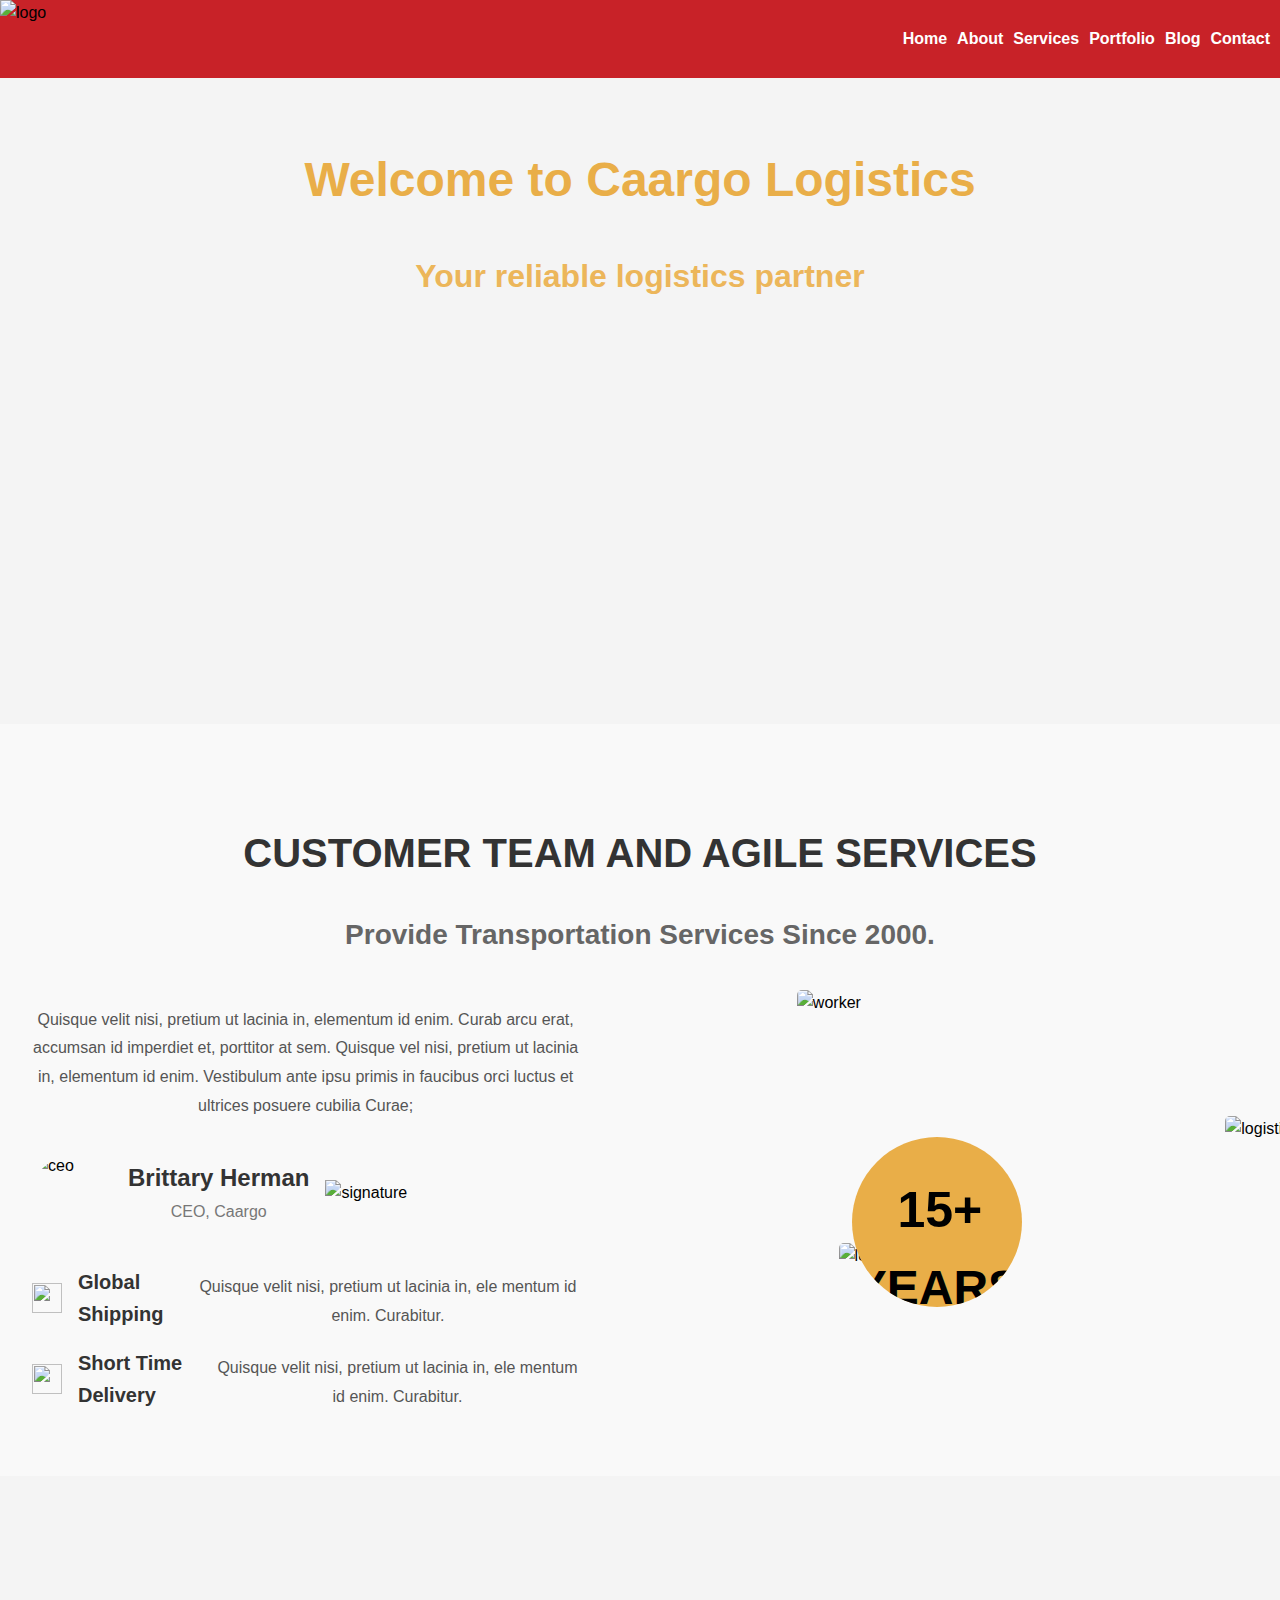
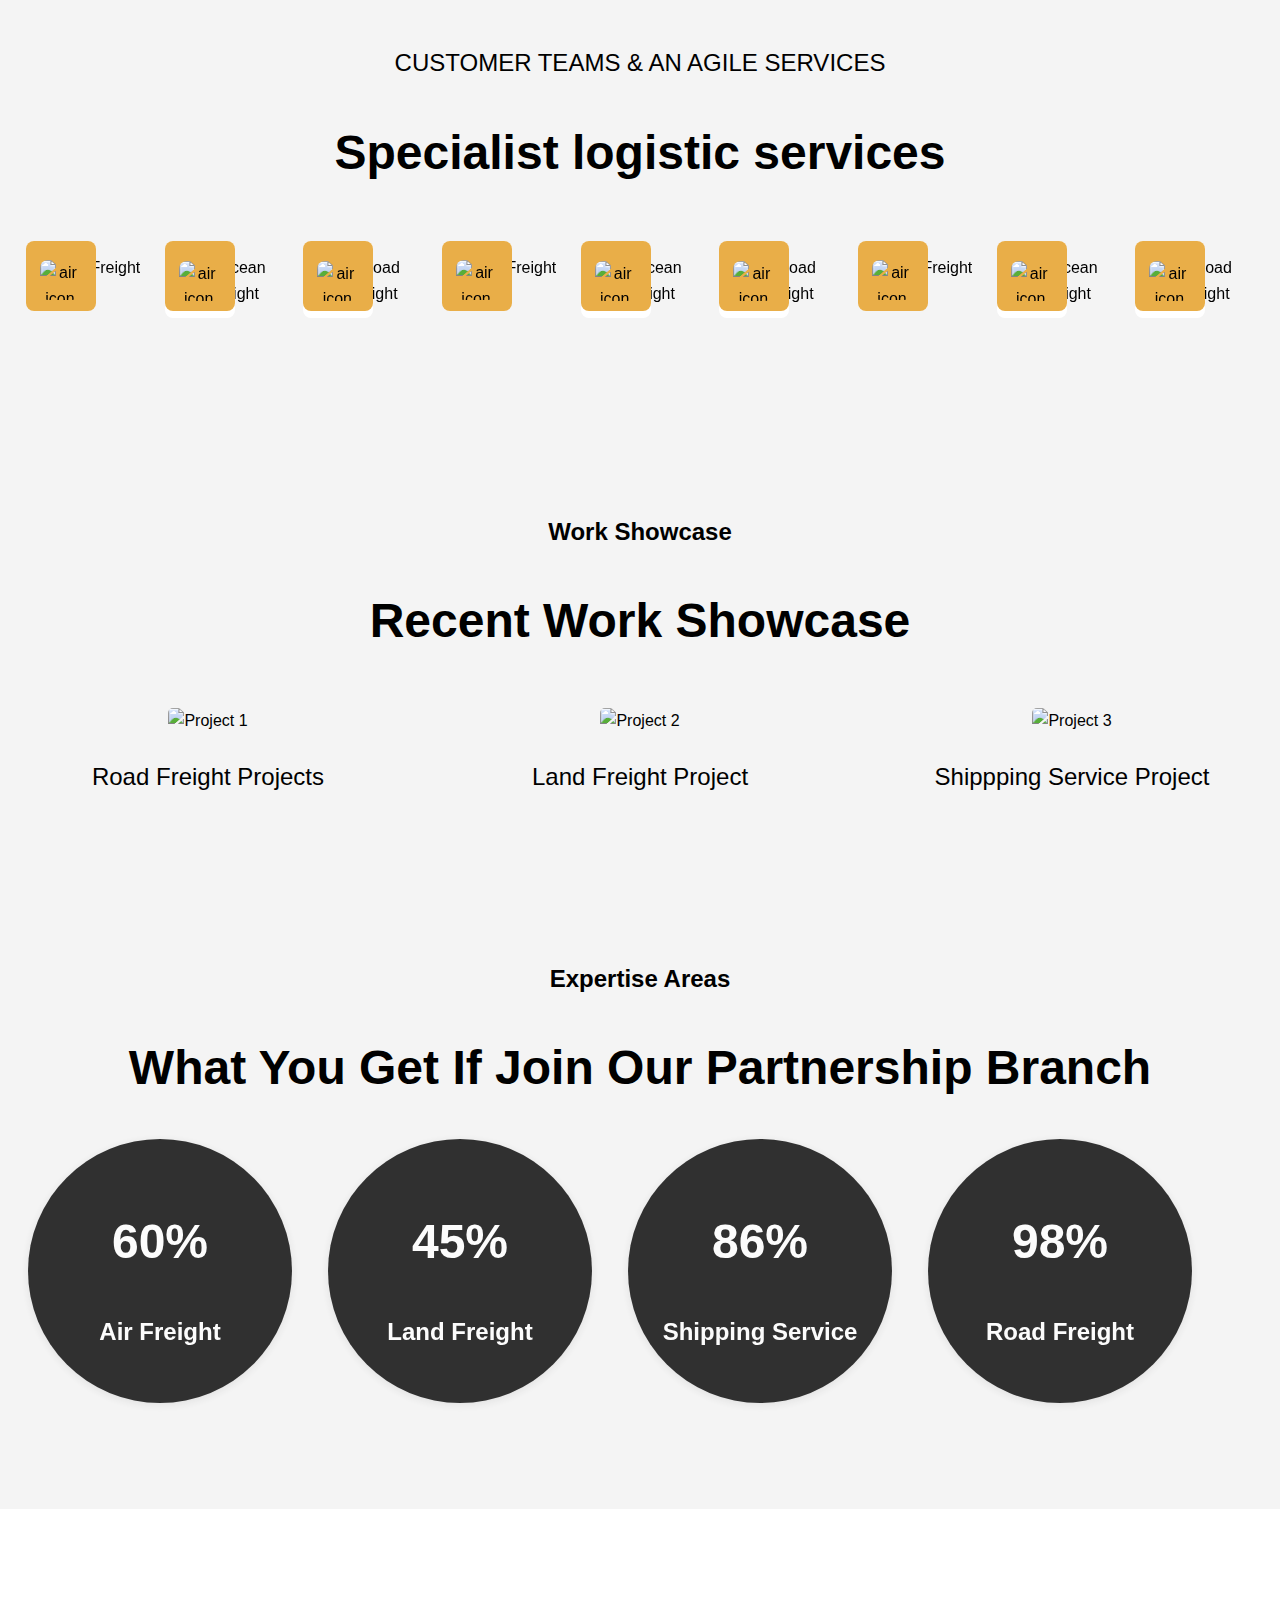
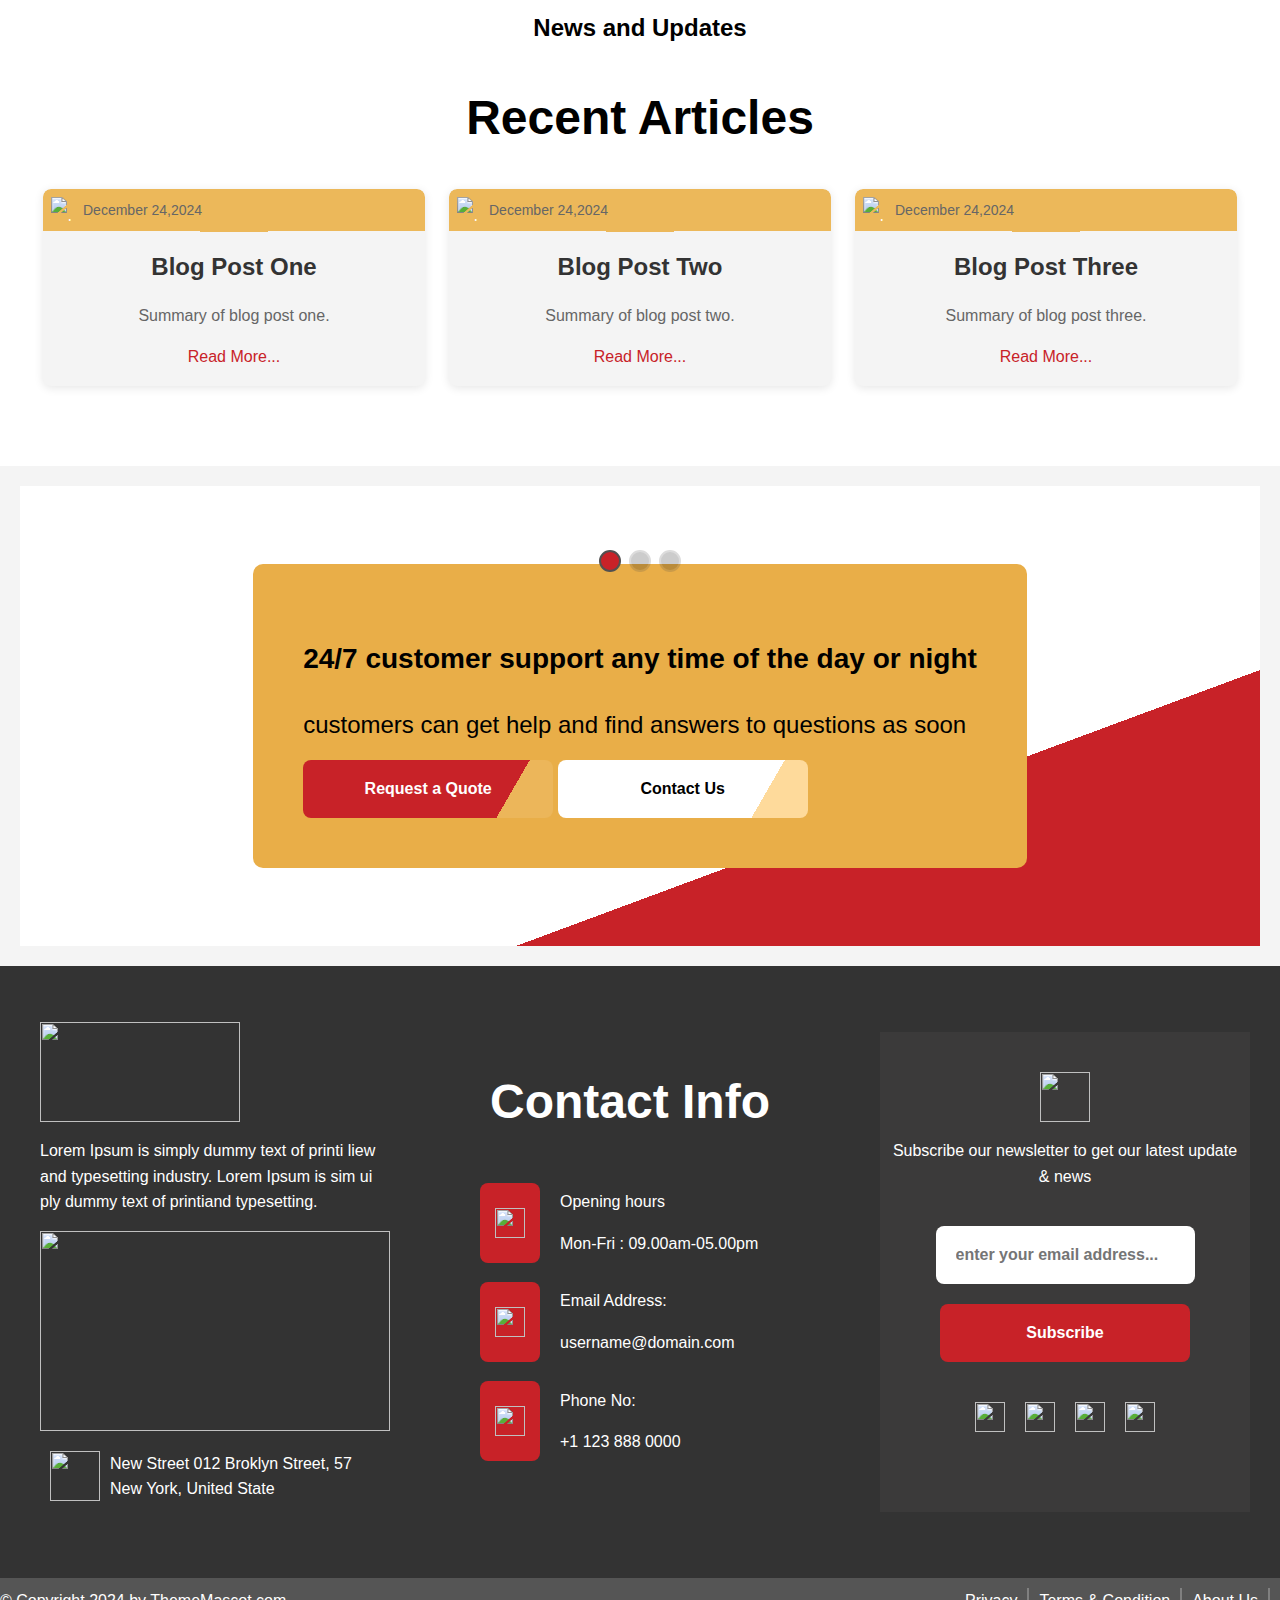
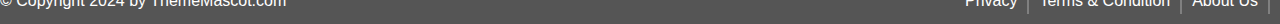
==== index.html @ 5a863c09 "Update and rename home.html to index.html" ====
<!DOCTYPE html>
<html lang="en">

<head>
    <meta charset="UTF-8">
    <meta name="viewport" content="width=device-width, initial-scale=1.0">
    <title>Caargo Logistics</title>
    <link rel="stylesheet" href="home.css">
    <link rel="stylesheet" href="https://unpkg.com/swiper/swiper-bundle.min.css" />

</head>

<body>
    <div class="header-container">
        <div class="logo">
            <img src="./assets/logo.webp" alt="logo" />
        </div>
        <div>
            <nav class="nav">
                <ul>
                    <li><a href="#">Home</a></li>
                    <li><a href="#">About</a></li>
                    <li><a href="#">Services</a></li>
                    <li><a href="#">Portfolio</a></li>
                    <li><a href="#">Blog</a></li>
                    <li><a href="#">Contact</a></li>
                </ul>
            </nav>
        </div>
    </div>

    <section class="hero">
        <div class="hero-container">
            <h1>Welcome to Caargo Logistics</h1>
            <h2>Your reliable logistics partner</h2>
        </div>
    </section>

    <section class="about">
        <div class="abt-container">
            <section id="about">
                <h2>CUSTOMER TEAM AND AGILE SERVICES</h2>
                <h3>Provide Transportation Services Since 2000.</h3>
                <div class="abt-section">
                    <div class="about-ceo">
                        <p>Quisque velit nisi, pretium ut lacinia in, elementum id enim. Curab arcu erat, accumsan id
                            imperdiet
                            et, porttitor at sem. Quisque vel nisi, pretium ut lacinia in, elementum id enim. Vestibulum
                            ante
                            ipsu primis in faucibus orci luctus et ultrices posuere cubilia Curae;</p>
                        <div class="ceo">
                            <img src="./assets/ceo-1.webp" class="ceo-img" alt="ceo" />
                            <div class="ceo-name">
                                <h1>Brittary Herman</h1>
                                <p>CEO, Caargo</p>
                            </div>
                            <img src="./assets/sign-3.svg" class="sign" alt="signature" />
                        </div>
                        <div class="abt-below">
                            <div class="abt-first">
                                <img src="./assets/checked.png" />
                                <h1>Global Shipping</h1>
                                <p>Quisque velit nisi, pretium ut lacinia in, ele mentum id enim. Curabitur.</p>
                            </div>
                            <div class="abt-second">
                                <img src="./assets/checked.png" />
                                <h1>Short Time Delivery</h1>
                                <p>Quisque velit nisi, pretium ut lacinia in, ele mentum id enim. Curabitur.</p>
                            </div>
                        </div>

                    </div>
                    <div class="statistics">
                        <div class="stat-item-1">
                            <img src="./assets/delivery-1.avif" alt="worker" />
                        </div>
                        <div class="stat-item-2">
                            <img src="./assets/about-1.jpeg" alt="logistics-1" />
                        </div>
                        <div class="stat-item-3">
                            <img src="./assets/about-3.jpeg" alt="logistics-2">
                        </div>
                        <div class="stat-year">
                            <h1><span class="stat-main">15+</span> YEARS OF EXPERIENCE</h1>
                        </div>
                    </div>

                </div>
            </section>
        </div>
    </section>



    <section id="services">
        <p>CUSTOMER TEAMS & AN AGILE SERVICES</p>
        <h1>Specialist logistic services</h1>
        <div class="swiper-container">
            <div class="swiper-wrapper">
                <div class="swiper-slide service-item">
                    <img src="./assets/air.avif" alt="Air Freight">
                    <div class="overlay">
                        <div class="service-icon">
                            <img src="./assets/air-plane.png" alt="air icon" />
                        </div>
                        <h3>Air Freight</h3>
                    </div>
                </div>
                <div class="swiper-slide service-item">
                    <img src="./assets/ship.avif" alt="Ocean Freight">
                    <div class="overlay">
                        <div class="service-icon">
                            <img src="./assets/cargo-boat.png" alt="air icon" />
                        </div>
                        <h3>Ocean Freight</h3>
                    </div>
                </div>
                <div class="swiper-slide service-item">
                    <img src="./assets/truck.avif" alt="Road Freight">
                    <div class="overlay">
                        <div class="service-icon">
                            <img src="./assets/freight.png" alt="air icon" />
                        </div>
                        <h3>Road Freight</h3>
                    </div>
                </div>
                <div class="swiper-slide service-item">
                    <img src="./assets/air.avif" alt="Air Freight">
                    <div class="overlay">
                        <div class="service-icon">
                            <img src="./assets/air-plane.png" alt="air icon" />
                        </div>
                        <h3>Air Freight</h3>
                    </div>
                </div>
                <div class="swiper-slide service-item">
                    <img src="./assets/ship.avif" alt="Ocean Freight">
                    <div class="overlay">
                        <div class="service-icon">
                            <img src="./assets/cargo-boat.png" alt="air icon" />
                        </div>
                        <h3>Ocean Freight</h3>
                    </div>
                </div>
                <div class="swiper-slide service-item">
                    <img src="./assets/truck.avif" alt="Road Freight">
                    <div class="overlay">
                        <div class="service-icon">
                            <img src="./assets/freight.png" alt="air icon" />
                        </div>
                        <h3>Road Freight</h3>
                    </div>
                </div>
                <div class="swiper-slide service-item">
                    <img src="./assets/air.avif" alt="Air Freight">
                    <div class="overlay">
                        <div class="service-icon">
                            <img src="./assets/air-plane.png" alt="air icon" />
                        </div>
                        <h3>Air Freight</h3>
                    </div>
                </div>
                <div class="swiper-slide service-item">
                    <img src="./assets/ship.avif" alt="Ocean Freight">
                    <div class="overlay">
                        <div class="service-icon">
                            <img src="./assets/cargo-boat.png" alt="air icon" />
                        </div>
                        <h3>Ocean Freight</h3>
                    </div>
                </div>
                <div class="swiper-slide service-item">
                    <img src="./assets/truck.avif" alt="Road Freight">
                    <div class="overlay">
                        <div class="service-icon">
                            <img src="./assets/freight.png" alt="air icon" />
                        </div>
                        <h3>Road Freight</h3>
                    </div>
                </div>
            </div>
            <div class="swiper-pagination"></div>
        </div>
    </section>
    <!-- <section id="services">
        <p>CUSTOMER TEAMS & AN AGILE SERVICES</p>
        <h1>Specialist logistic services</h1>
        <div class="swiper-container">
            <div class="swiper-wrapper">
                <div class="swiper-slide service-item">
                    <img src="./assets/air.avif" alt="Air Freight">
                    <div class="overlay">
                        <div class="service-icon">
                            <img src="./assets/air-plane.png" alt="air icon" />
                        </div>
                        <h3>Air Freight</h3>
                    </div>
                </div>
                <div class="swiper-slide service-item">
                    <img src="./assets/ship.avif" alt="Ocean Freight">
                    <div class="overlay">

                        <div class="service-icon">
                            <img src="./assets/cargo-boat.png" alt="air icon" />
                        </div>
                        <h3>Ocean Freight</h3>
                    </div>
                </div>
                <div class="swiper-slide service-item">
                    <img src="./assets/truck.avif" alt="Road Freight">
                    <div class="overlay">
                        <div class="service-icon">
                            <img src="./assets/freight.png" alt="air icon" />
                        </div>
                        <h3>Road Freight</h3>
                    </div>
                </div>
                <div class="swiper-slide service-item">
                    <img src="./assets/air.avif" alt="Air Freight">
                    <div class="overlay">
                        <div class="service-icon">
                            <img src="./assets/air-plane.png" alt="air icon" />
                        </div>
                        <h3>Air Freight</h3>
                    </div>
                </div>
                <div class="swiper-slide service-item">
                    <img src="./assets/ship.avif" alt="Ocean Freight">
                    <div class="overlay">
                        <div class="service-icon">
                            <img src="./assets/cargo-boat.png" alt="air icon" />
                        </div>
                        <h3>Ocean Freight</h3>
                    </div>
                </div>
                <div class="swiper-slide service-item">
                    <img src="./assets/truck.avif" alt="Road Freight">
                    <div class="overlay">
                        <div class="service-icon">
                            <img src="./assets/freight.png" alt="air icon" />
                        </div>
                        <h3>Road Freight</h3>
                    </div>
                </div>
                <div class="swiper-slide service-item">
                    <img src="./assets/air.avif" alt="Air Freight">
                    <div class="overlay">
                        <div class="service-icon">
                            <img src="./assets/air-plane.png" alt="air icon" />
                        </div>
                        <h3>Air Freight</h3>
                    </div>
                </div>
                <div class="swiper-slide service-item">
                    <img src="./assets/ship.avif" alt="Ocean Freight">
                    <div class="overlay">
                        <div class="service-icon">
                            <img src="./assets/cargo-boat.png" alt="air icon" />
                        </div>
                        <h3>Ocean Freight</h3>
                    </div>
                </div>
                <div class="swiper-slide service-item">
                    <img src="./assets/truck.avif" alt="Road Freight">
                    <div class="overlay">
                        <div class="service-icon">
                            <img src="./assets/freight.png" alt="air icon" />
                        </div>
                        <h3>Road Freight</h3>
                    </div>
                </div>
            </div>
            <div class="swiper-pagination"></div> 
           <div class="swiper-button-next"></div>
            <div class="swiper-button-prev"></div> -->
    <!-- </div>
    </section> -->


    <section class="portfolio">
        <div class="work-container">
            <h2>Work Showcase</h2>
            <h1>Recent Work Showcase</h1>
            <div class="portfolio-grid">
                <div class="portfolio-item">
                    <img src="./assets/show-7.jpg" alt="Project 1">
                    <p>Road Freight Projects</p>
                </div>
                <div class="portfolio-item">
                    <img src="./assets/show-4.jpg" alt="Project 2">
                    <p>Land Freight Project</p>
                </div>
                <div class="portfolio-item">
                    <img src="./assets/show-5.jpg" alt="Project 3">
                    <p>Shippping Service Project</p>
                </div>
            </div>
        </div>
    </section>

    <section class="counters">
        <div>
            <h2>Expertise Areas</h2>
            <h1>What You Get If Join Our
                Partnership Branch</h1>
        </div>
        <div class="container">
            <div class="counter-1">
                <h1>60%</h1>
                <h3>Air Freight</h3>
            </div>
            <div class="counter-2">
                <h1>45%</h1>
                <h3>Land Freight</h3>
            </div>
            <div class="counter-3">
                <h1>86%</h1>
                <h3>Shipping Service</h3>
            </div>
            <div class="counter-4">
                <h1>98%</h1>
                <h3>Road Freight</h3>
            </div>
        </div>
    </section>

    <section class="blog">
        <div class="blog-container">
            <h2>News and Updates</h2>
            <h1>Recent Articles</h1>
            <div class="blog-grid">
                <div class="blog-item">
                    <img src="./assets/delivery-1.avif" alt="news-1" />
                    <h3>Blog Post One</h3>
                    <p>Summary of blog post one.</p>
                    <a>Read More...</a>
                    <div class="blog-overlay">
                        <img src="./assets/calender.png" alt="calender" />
                        <p>December 24,2024</p>
                    </div>
                </div>
                <div class="blog-item">
                    <img src="./assets/news-1.jpg" alt="news-1" />
                    <h3>Blog Post Two</h3>
                    <p>Summary of blog post two.</p>
                    <a>Read More...</a>
                    <div class="blog-overlay">
                        <img src="./assets/calender.png" alt="calender" />
                        <p>December 24,2024</p>
                    </div>
                </div>
                <div class="blog-item">
                    <img src="./assets/show-3.avif" alt="news-1" />
                    <h3>Blog Post Three</h3>
                    <p>Summary of blog post three.</p>
                    <a>Read More...</a>
                    <div class="blog-overlay">
                        <img src="./assets/calender.png" alt="calender" />
                        <p>December 24,2024</p>
                    </div>
                </div>
            </div>
        </div>
    </section>

    <section class="support-container">
        <div class="support-section">
            <h2>24/7 customer support any time of the day or night</h2>
            <p>customers can get help and find answers to questions as soon
            </p>
            <div>
                <button type="submit" id="btn-1">Request a Quote</button>
                <button type="submit" id="btn-2">Contact Us</button>
            </div>
        </div>
    </section>



    <footer>
        <div class="footer-about">
            <img src="./assets/logo.webp" class="footer-icon">
            <p>Lorem Ipsum is simply dummy text of printi liew and typesetting industry. Lorem Ipsum is sim ui ply dummy
                text of printiand typesetting.</p>
            <img src="./assets/bg2.jpg" class="footer-img" />
            <div class="icon-area">
                <img src="./assets/location_535239.png">
                <p>New Street 012 Broklyn Street, 57 New York, United State</p>
            </div>
        </div>
        <div class="footer-contact">
            <h1>Contact Info</h1>
            <div class="contact-1">
                <img src="./assets/clock-five_7546766.png" />
                <div class="contact-text">
                    <p>Opening hours</p>
                    <p>Mon-Fri : 09.00am-05.00pm</p>
                </div>
            </div>
            <div class="contact-2">
                <img src="./assets/email_542638.png" />
                <div class="contact-text">
                    <p>Email Address:</p>
                    <p>username@domain.com</p>
                </div>
            </div>
            <div class="contact-3">
                <img src="./assets/phone.png" />
                <div class="contact-text">
                    <p>Phone No:</p>
                    <p>+1 123 888 0000</p>
                </div>
            </div>
        </div>
        <div class="footer-newsletter">
            <img src="./assets/telegram_739260.png">
            <p>Subscribe our newsletter to get our latest update & news</p>
            <label>
                <input type="email" placeholder="enter your email address...">
            </label>
            <button>Subscribe</button>
            <div class="footer-socials">
                <a href="#"><img src="./assets/face.png"></a>
                <a href="#"><img src="./assets/twitter.png"></a>
                <a href="#"><img src="./assets/inst.png"></a>
                <a href="#"><img src="./assets/whatsapp.png"></a>
            </div>
        </div>
    </footer>
    <div class="footer-bottom">
        <ul class="footer-last">
            <li>Privacy</li>
            <li>Terms & Condition</li>
            <li>About Us</li>
        </ul>
        <div class="copyright-text">© Copyright 2024 by ThemeMascot.com</div>
    </div>


    <script src="https://cdn.jsdelivr.net/npm/swiper@11/swiper-bundle.min.js"></script>
    <script src="https://unpkg.com/swiper/swiper-bundle.min.js"></script>
    <script src="script.js"></script>
</body>

</html>
---- home.css ----
body {
  margin: 0;
  font-family: Arial, sans-serif;
  line-height: 1.6;
  overflow-x: hidden;
}

h1 {
  font-size: 3rem;
  align-self: center;
}
.header-container {
  background-color: #c82228;
  display: flex;
  flex-direction: row;
  justify-content: space-between;
}
.nav ul {
  display: flex;
  list-style: none;
  flex-direction: row;
  gap: 10px;
  padding: 10px;
}
.nav a {
  text-decoration: none;
  color: white;
  font-weight: 600;
}
.nav a:hover {
  margin-top: 5px;
  text-decoration: underline #e9ae48;
  font-weight: 600;
}
/* header {
  display: flex;
  flex-direction: row;
  justify-content: space-between;
  width: 80%;
  margin: 0 auto;
  max-width: 1200px;
  background-color: #c82228;
}

.logo {
  align-self: flex-start;
}
.logo h1 {
  margin: 0;
  text-align: start;
  margin-bottom: 0%;
}

.nav ul {
  list-style: none;
  padding: 0;
  display: flex;
  gap: 1rem;
  justify-content: end;
}

.nav a {
  color: #fff;
  text-decoration: none;
} */

.hero {
  background-repeat: no-repeat;
  padding: 2rem 0;
  text-align: center;
  height: 550px;
  background-image: url("./assets/bg2.avif");
}

.hero-container h1 {
  font-size: 3rem;
  color: #e9ae48;
}
.hero-container h2 {
  font-size: 2rem;
  color: #ecb65a;
}
.about,
.services,
.portfolio,
.blog,
.contact {
  padding: 2rem 0;
}

.hero .container h2,
p {
  text-align: center;
  color: white;
}

.services-grid,
.portfolio-grid,
.blog-grid {
  display: flex;
  justify-content: space-between;
  gap: 1rem;
}

.service-item,
.portfolio-item,
.blog-item {
  padding: 1rem;
  text-align: center;
  flex: 1;
}

.portfolio-item img {
  width: 280px;
  height: 400px;
  border-radius: 5px;
}
.blog-item img {
  width: 200px;
  height: 200px;
}

.portfolio-grid p {
  color: #000;
}

body {
  font-family: Arial, sans-serif;
  background-color: #f4f4f4;
  margin: 0;
  padding: 0;
}

.work-container h1 {
  text-align: center;
}
.blog-container h1 {
  text-align: center;
  font-size: 3rem;
}
.blog-container h2 {
  text-align: center;
}
.blog {
  padding: 5rem 0;
  background-color: #fff;
}

/* .blog h2 {
  text-align: center;
  font-size: 2.5rem;
  margin-bottom: 2rem;
  color: #333;
} */

.blog-grid {
  display: flex;
  flex-wrap: wrap;
  gap: 1.5rem;
  justify-content: center;
}

.blog-item {
  position: relative;
  background-color: #f4f4f4;
  border-radius: 8px;
  overflow: hidden;
  box-shadow: 0 2px 10px rgba(0, 0, 0, 0.1);
  width: 100%;
  max-width: 350px;
  transition: transform 0.3s ease-in-out;
}

.blog-item:hover {
  transform: translateY(-10px);
}

.blog-item img {
  width: 100%;
  height: 200px;
  object-fit: cover;
  border-bottom: 2px solid #ecb85a;
}

.blog-item h3 {
  font-size: 1.5rem;
  margin: 1rem;
  color: #333;
}

.blog-item p {
  font-size: 1rem;
  margin: 0 1rem 1rem;
  color: #666;
}
.blog-item a {
  color: #c82228;
}
.blog-overlay {
  position: absolute;
  top: 0;
  left: 0%;
  width: 100%;
  background-color: #ecb85a;
  color: #fff;
  display: flex;
  align-items: center;
  padding: 0.5rem;
  border-radius: 8px 8px 0 0;
  box-sizing: border-box;
}

.blog-overlay img {
  width: 24px;
  height: 24px;
  margin-right: 0.5rem;
}

.blog-overlay p {
  margin: 0;
  font-size: 0.875rem;
}

.contact h2 {
  color: #e9ae48;
  text-align: center;
}

body {
  margin: 0;
  font-family: Arial, sans-serif;
  line-height: 1.6;
}

.container {
  width: 100%;
  margin: 0;
  max-width: 1200px;
}

header,
footer {
  background-color: #333;
  color: #fff;
  text-align: center;
  padding: 1rem 0;
}

h2 {
  text-align: center;
  margin-bottom: 1rem;
}

#about {
  padding: 4rem 2rem;
  background-color: #f9f9f9;
  margin: 0;
}

#about h2 {
  font-size: 2.5rem;
  margin-bottom: 1rem;
  color: #333;
}

#about h3 {
  font-size: 1.75rem;
  margin-bottom: 2rem;
  color: #666;
  text-align: center;
}

.abt-section {
  display: flex;
  flex-wrap: wrap;
  justify-content: space-between;
}

.about-ceo {
  flex: 1;
  max-width: 45%;
  margin-right: 2%;
}

.about-ceo p {
  font-size: 1rem;
  color: #555;
  margin-bottom: 2rem;
  line-height: 1.8;
}

.ceo {
  display: flex;
  align-items: center;
  margin-bottom: 2rem;
}

.ceo-img {
  width: 80px;
  height: 80px;
  border-radius: 50%;
  margin-right: 1rem;
}

.ceo-name h1 {
  font-size: 1.5rem;
  margin: 0;
  color: #333;
}

.ceo-name p {
  font-size: 1rem;
  margin: 0;
  color: #777;
}

.sign {
  width: 100px;
  margin-left: 1rem;
}

.abt-below {
  display: flex;
  flex-direction: column;
  gap: 1rem;
}

.abt-first,
.abt-second {
  display: flex;
  align-items: center;
}

.abt-first img,
.abt-second img {
  width: 30px;
  height: 30px;
  margin-right: 1rem;
}

.abt-first h1,
.abt-second h1 {
  font-size: 1.25rem;
  margin: 0;
  color: #333;
}

.abt-first p,
.abt-second p {
  font-size: 1rem;
  margin: 0.5rem 0 0;
  color: #555;
}

.statistics {
  position: relative;
  display: flex;
  gap: 1rem;
  margin: 0;
  padding: 0;
  flex: 1;
}
.statistics > div img {
  width: 300px;
  height: 200px;
  border-radius: 5px;
}
.stat-item-1 {
  position: relative;
  top: 0;
  right: -30%;
  z-index: 1;
}
.stat-item-2 {
  position: absolute;
  top: 30%;
  right: -10%;
  z-index: 0;
}

.stat-item-3 {
  position: absolute;
  top: 60%;
  right: 50%;
}
.stat-year {
  width: 170px;
  height: 170px;
  text-align: center;
  overflow: hidden;
  border-radius: 50%;
  background-color: #e9ae48;
  position: absolute;
  top: 35%;
  right: 35%;
  z-index: 1;
}
.stat-main {
  display: flex;
  flex-wrap: wrap;
  margin-left: 45px;
  font-size: 50px;
}

#services {
  margin: 5rem 1rem;
  padding: 2rem 0rem;
  background-color: #f4f4f4;
  text-align: center;
  overflow: hidden;
}
#services p {
  color: #000;
}
.service-item {
  margin: 1rem 0;
  position: relative;
  height: 80vh;
}

.service-item img {
  width: 350px;
  height: 450px;
  border-radius: 8px;
}

.overlay {
  position: absolute;
  top: 2%;
  bottom: 5%;
  left: 0%;
  width: 70px;
  z-index: 1;
  border-radius: 8px;
  background-color: white;
}

.service-icon {
  width: 70px;
  height: 70px;
  background-color: #e9ae48;
  position: relative;
  border-radius: 8px;
}
.service-icon img {
  width: 40px;
  height: 40px;
  position: absolute;
  left: 20%;
  bottom: 15%;
}

.overlay h3 {
  transform: rotate(180deg);
  writing-mode: vertical-rl;
  margin-top: 150%;
  color: #000;
}

.swiper-container {
  width: 100%;
  margin: 10px;
}
.swiper-pagination {
  position: absolute;
  text-align: center;
  transition: 0.3s opacity;
  transform: translate3d(0, 0, 0);
  z-index: 10;
  bottom: 10px;
  left: 0;
  width: 100%;
}

.swiper-pagination-bullet {
  width: 18px !important;
  height: 18px !important;
  display: inline-block;
  border-radius: 50%;
  /* background: gray; */
  opacity: 1;
  transition: background-color 0.3s ease;
  margin: 0 5px;
  border: 2px solid rgb(82, 80, 80);
}

/* .swiper-pagination-bullet-active {
  background: #333;
} */
.sservice-item wiper-container {
  width: 100%;
}

.service-item swiper-wrapper {
  display: flex;
  flex-wrap: nowrap;
}

.service-item swiper-slide {
  display: flex;
  justify-content: center;
  align-items: center;
  flex: 0 0 auto;
}

.service-item swiper-button-next,
.service-item swiper-button-prev {
  color: #000;
}

.service-item swiper-pagination-bullet-active {
  background: #ecb85a;
}

.service-item swiper-horizontal > .service-item swiper-pagination-bullets,
.service-item
  swiper-pagination-bullets.service-item
  swiper-pagination-horizontal,
.service-item swiper-pagination-custom,
.service-item swiper-pagination-fraction {
  bottom: auto !important;
}
:root {
  --swiper-theme-color: #c82228 !important;
  --swiper-navigation-size: 100px !important;
  bottom: none !important;
  top: none !important;
}

.swiper-item swiper-horizontal > .swiper-pagination-bullets,
.swiper-pagination-bullets.swiper-pagination-horizontal,
.swiper-pagination-custom,
.swiper-pagination-fraction {
  bottom: -320% !important;
}
/* .service-item swiper-pagination-bullet {
  width: var(
    --swiper-pagination-bullet-width,
    var(--swiper-pagination-bullet-size, 20px)
  ) !important;
  height: var(
    --swiper-pagination-bullet-height,
    var(--swiper-pagination-bullet-size, 20px)
  ) !important;
} */

.subscription {
  margin: 15rem;
  padding: 5rem 0;
  background-color: #e9ae48;
  text-align: center;
}

.subscription h2 {
  font-size: 2.5rem;
  margin-bottom: 1rem;
  color: #fff;
}

.subscription p {
  font-size: 1.25rem;
  margin-bottom: 2rem;
  color: #fff;
}

.subscription form {
  display: flex;
  justify-content: center;
  align-items: center;
}

.subscription input[type="email"] {
  padding: 0.75rem 1rem;
  font-size: 1rem;
  border: none;
  border-radius: 5px;
  margin-right: 1rem;
  flex: 1;
  max-width: 300px;
}

.subscription button {
  padding: 0.75rem 2rem;
  font-size: 1rem;
  border: none;
  border-radius: 5px;
  background-color: #333;
  color: #fff;
  cursor: pointer;
}

.subscription button:hover {
  background-color: #555;
}
.counters {
  padding: 5rem 0;
  background-color: #f4f4f4;
  text-align: center;
}

.counters .container {
  display: flex;
  justify-content: space-around;
  flex-direction: row;
  align-items: center;
  width: 100%;
  margin: 10px;
}

.counter {
  background-color: black;
  opacity: 0.8;
  padding: 2rem;
  border: 8px solid #e9ae48;
  border-radius: 50%;
  box-shadow: 0 2px 10px rgba(0, 0, 0, 0.1);
  width: 200px;
  height: 150px;
  transition: transform 0.3s ease;
  border: solid 1em #e9ae48;
  background-color: black;
}

.counter-1,
.counter-2,
.counter-3,
.counter-4,
h3 {
  font-size: 1.5rem;
  margin-bottom: 1rem;
  color: white;
  text-align: center;
}
.counter-1,
.counter-2,
.counter-3,
.counter-4,
p {
  font-size: 1.5rem;
  margin-bottom: 1rem;
  color: white;
  text-align: center;
}

@property --p {
  syntax: "<percentage>";
  initial-value: 0%;
  inherits: true;
}

@keyframes p1 {
  to {
    --p: 60%;
  }
}

@keyframes p2 {
  to {
    --p: 45%;
  }
}

@keyframes p3 {
  to {
    --p: 86%;
  }
}

@keyframes p4 {
  to {
    --p: 86%;
  }
}

.counter-1 {
  position: relative;
  background-color: black;
  opacity: 0.8;
  padding: 2rem;
  border-radius: 50%;
  box-shadow: 0 2px 10px rgba(0, 0, 0, 0.1);
  width: 200px;
  height: 200px;
  transition: transform 0.3s ease;
}

.counter-1::before {
  content: "";
  position: absolute;
  top: -0.5em;
  left: -0.5em;
  right: -0.5em;
  bottom: -0.5em;
  border-radius: 50%;
  border: 0.5em solid #e9ae48;
  --mask: conic-gradient(#e9ae48 var(--p), transparent 0%);
  mask-image: var(--mask);
  -webkit-mask-image: var(--mask);
  animation: p1 4s linear forwards;
}

.counter-2 {
  position: relative;
  background-color: black;
  opacity: 0.8;
  padding: 2rem;
  border-radius: 50%;
  box-shadow: 0 2px 10px rgba(0, 0, 0, 0.1);
  width: 200px;
  height: 200px;
  transition: transform 0.3s ease;
}
.counter-2::before {
  content: "";
  position: absolute;
  top: -0.5em;
  left: -0.5em;
  right: -0.5em;
  bottom: -0.5em;
  border-radius: 50%;
  border: 0.5em solid #e9ae48;
  --mask: conic-gradient(#e9ae48 var(--p), transparent 0%);
  mask-image: var(--mask);
  -webkit-mask-image: var(--mask);
  animation: p1 4s linear forwards;
}
.counter-3 {
  position: relative;
  background-color: black;
  opacity: 0.8;
  padding: 2rem;
  border-radius: 50%;
  box-shadow: 0 2px 10px rgba(0, 0, 0, 0.1);
  width: 200px;
  height: 200px;
  transition: transform 0.3s ease;
}
.counter-3::before {
  content: "";
  position: absolute;
  top: -0.5em;
  left: -0.5em;
  right: -0.5em;
  bottom: -0.5em;
  border-radius: 50%;
  border: 0.5em solid #e9ae48;
  --mask: conic-gradient(#e9ae48 var(--p), transparent 0%);
  mask-image: var(--mask);
  -webkit-mask-image: var(--mask);
  animation: p3 4s linear forwards;
}
.counter-4 {
  position: relative;
  background-color: black;
  opacity: 0.8;
  padding: 2rem;
  border-radius: 50%;
  box-shadow: 0 2px 10px rgba(0, 0, 0, 0.1);
  width: 200px;
  height: 200px;
  transition: transform 0.3s ease;
}
.counter-4::before {
  content: "";
  position: absolute;
  top: -0.7em;
  left: -0.7em;
  right: -0.7em;
  bottom: -0.7em;
  border-radius: 50%;
  border: 0.7em solid #e9ae48;
  --mask: conic-gradient(#e9ae48 var(--p), transparent 0%);
  mask-image: var(--mask);
  -webkit-mask-image: var(--mask);
  animation: p4 4s linear forwards;
}

.counter-1::before {
  animation: p1 4s linear forwards;
}

.counter-2::before {
  animation: p2 4s linear forwards;
}

.counter-3::before {
  animation: p3 4s linear forwards;
}

.counter-4::before {
  animation: p4 4s linear forwards;
}

@media (max-width: 768px) {
  .counters .container {
    flex-direction: column;
  }

  .counter {
    margin-bottom: 2rem;
  }
}

.support-container {
  display: flex;
  justify-content: center;
  align-items: center;
  height: 400px;
  padding: 30px;
  background: #c82228;
  background-image: linear-gradient(to bottom right, white 70%, #c82228 65%);
  background-repeat: no-repeat;
  margin: 20px;
}
.support-section {
  padding: 50px;
  background-color: #e9ae48;
  border-radius: 10px;
}

.support-section p {
  text-align: start;
  color: black;
}
.support-section h2 {
  text-align: start;
  color: black;
  font-size: 28px;
}

#btn-1 {
  padding: 20px;
  width: 250px;
  /* background-image: linear-gradient(30%, #c82228 80%, #e9ae48 35%); */
  background-image: linear-gradient(120deg, #c82228 80%, #ecb65a 35%);
  color: white;
  border: none;
  border-radius: 8px;
  font-size: 16px;
  font-weight: 600;
}
#btn-1:hover {
  background-color: #000;
  cursor: pointer;
}
#btn-2 {
  padding: 20px;
  width: 250px;
  background-image: linear-gradient(120deg, #ffffff 80%, #feda9b 30%);
  color: white;
  border: none;
  border-radius: 8px;
  font-size: 16px;
  color: #000;
  font-weight: 600;
}

footer {
  display: grid;
  grid-template-columns: repeat(3, 1fr);
  fill: #c82228;
}

.footer-about {
  display: flex;
  flex-direction: column;
  text-align: center;
  margin: 40px;
  /* width: 500px; */
}
.footer-icon {
  width: 200px;
  height: 100px;
}
.footer-about p {
  font-size: 16px;
  text-align: start;
}
.footer-img {
  height: 200px;
  width: 350px;
}
.icon-area {
  display: flex;
  flex-direction: row;
  margin: 10px;
}
.icon-area img {
  width: 50px;
  height: 50px;
  margin-top: 10px;
}
.icon-area p {
  margin: 10px;
}
.footer-contact {
  display: flex;
  flex-direction: column;
  margin: 50px;
  width: 300px;
}
.footer-contact img {
  width: 30px;
  height: 30px;
}
.contact-1,
.contact-2,
.contact-3 {
  display: flex;
  flex-direction: row;
  align-items: center;
}
.contact-1 img,
.contact-2 img,
.contact-3 img {
  background-color: #c82228;
  border-radius: 8px;
  padding: 25px 15px;
}

.contact-text {
  margin-left: 20px;
}
.contact-text p {
  font-size: 16px;
  text-align: start;
}
.footer-newsletter {
  display: flex;
  flex-direction: column;
  margin: 50px;
  justify-content: center;
  align-items: center;
  width: 350px;
  padding: 10px;
  background-color: #3b3a3a;
}
.footer-newsletter img {
  height: 50px;
  width: 50px;
  align-self: center;
}
.footer-newsletter p {
  font-size: 16px;
}
.footer-newsletter input {
  padding: 20px;
  margin: 20px;
  border-radius: 8px;
  color: #000;
  font-size: 16px;
  font-weight: bold;
  border: none;
}
.footer-newsletter button {
  margin-left: 90px;
  margin-right: 90px;
  margin-bottom: 20px;
  margin: 0 90px 0 90px;
  padding: 20px;
  background-color: #c82228;
  border-radius: 8px;
  color: #fff;
  font-weight: bold;
  width: 250px;
  font-size: 16px;
  border: none;
}
.footer-socials {
  display: flex;
  justify-content: space-between;
  margin: 30px;
}

.footer-socials img {
  height: 30px;
  width: 30px;
  margin: 10px;
}
.footer-bottom {
  display: flex;
  flex-direction: row-reverse;
  justify-content: space-between;
  align-items: center;
  background-color: #555;
  color: white;
}
.footer-last {
  display: flex;
  flex-direction: row;
  list-style: none;
  margin: 10px;
}
.footer-last li {
  border-right: 2px solid gray;
  padding-left: 10px;
  padding-right: 10px;
}
@media (max-width: 600px) {
  footer {
    display: flex;
    flex-direction: column;
  }
  .footer-about img {
    width: 100%;
  }
  .footer-about p {
    text-align: start;
  }
  .icon-area {
    display: flex;
    flex-direction: row;
  }
  .icon-area img {
    width: 50px;
    height: 50px;
    margin: 15px;
  }
  .footer-contact {
    margin: 20px;
    /* display: flex;
    justify-content: center;
    align-items: center; */
  }
  .footer-contact img {
    align-self: center;
    background-color: #c82228;
    padding: 10px;
    border-radius: 8px;
  }
  .footer-contact h1 {
    text-align: start;
  }
  .contact-1,
  .contact-2,
  .contact-3 {
    display: flex;
    flex-direction: column;
  }
  .footer-newsletter {
    display: flex;
    flex-direction: column;
    justify-content: center;
    background-color: #e9ae48;
    margin: 50px;
  }
  .footer-newsletter img {
    align-self: center;
    width: 30px;
    height: 30px;
  }
  .footer-newsletter input {
    padding: 20px;
    margin: 20px;
    border-radius: 8px;
    color: #000;
  }
  .footer-newsletter button {
    margin-left: 90px;
    margin-right: 90px;
    margin-bottom: 20px;
    margin: 0 90px 0 90px;
    padding: 20px;
    background-color: #c82228;
    border-radius: 8px;
    color: #fff;
    font-weight: bold;
  }
  .footer-socials {
    display: flex;
    justify-content: space-evenly;
    margin: 50px;
  }
}
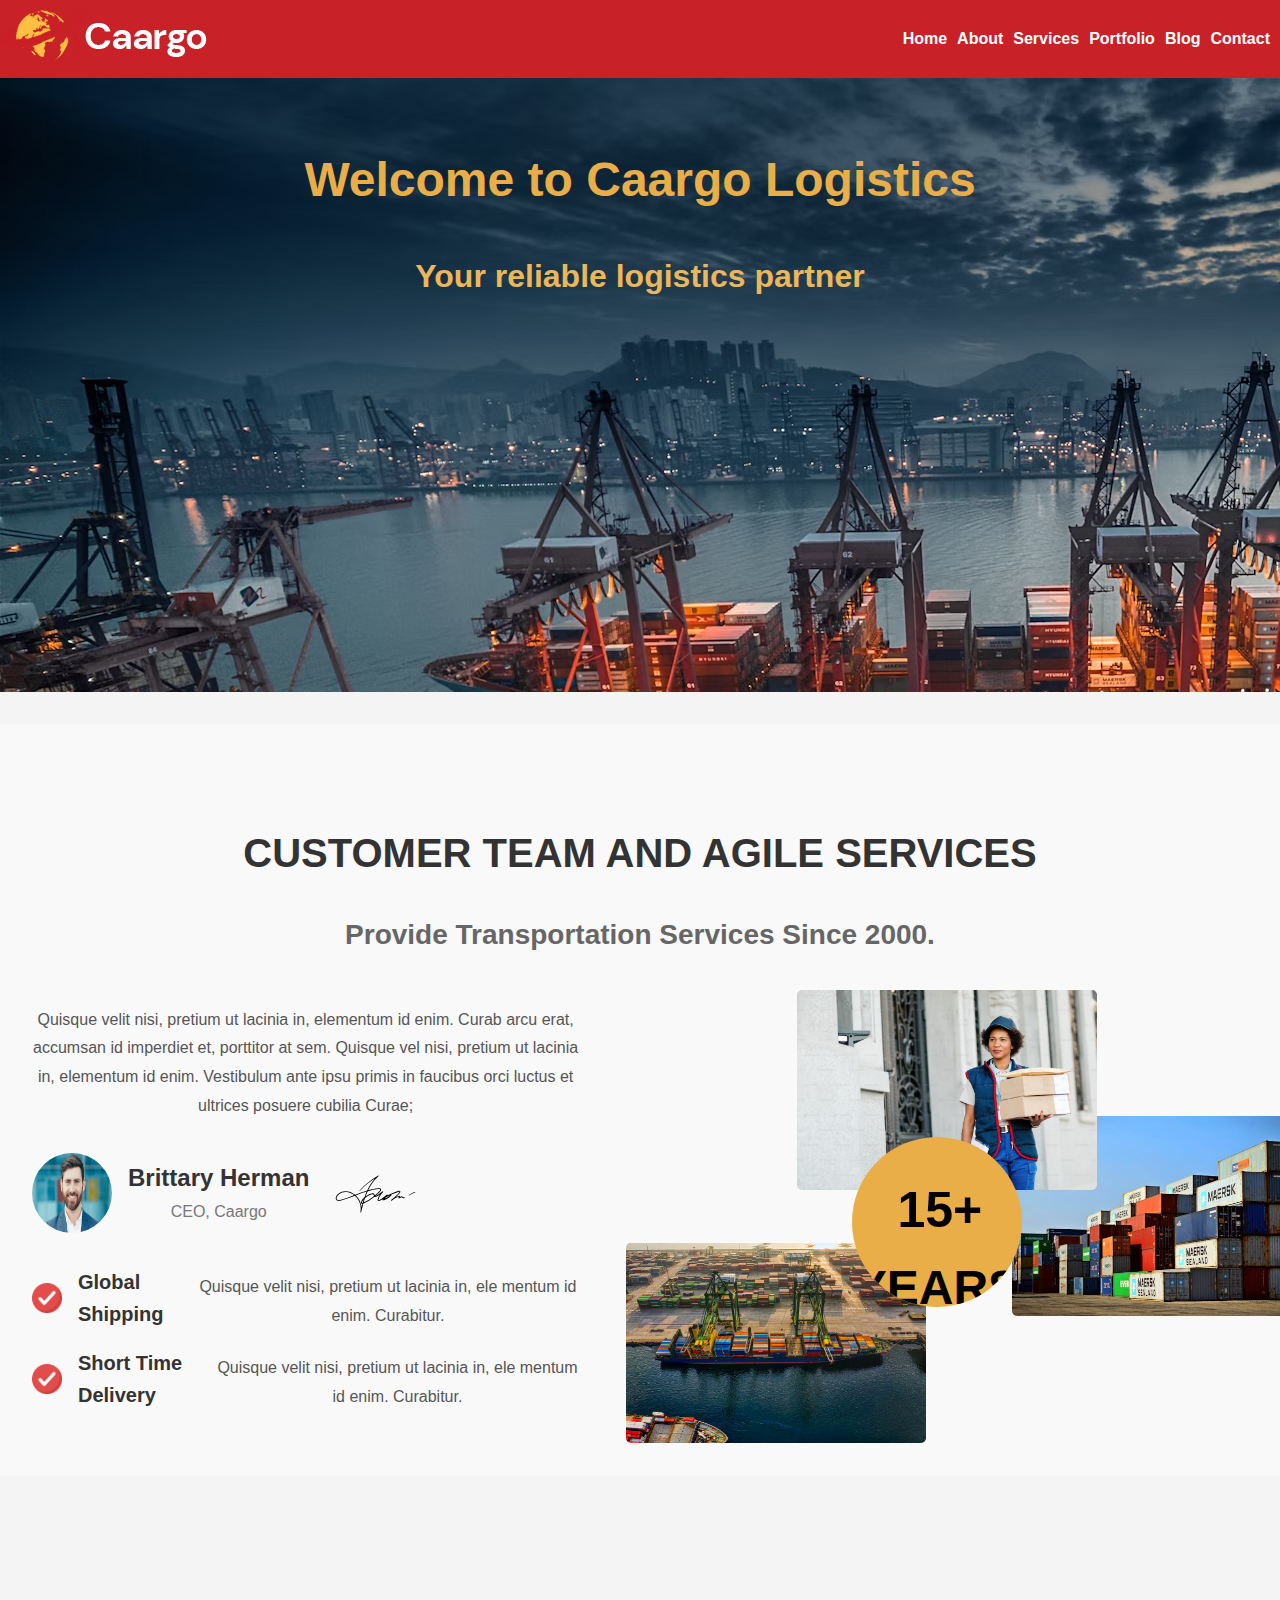
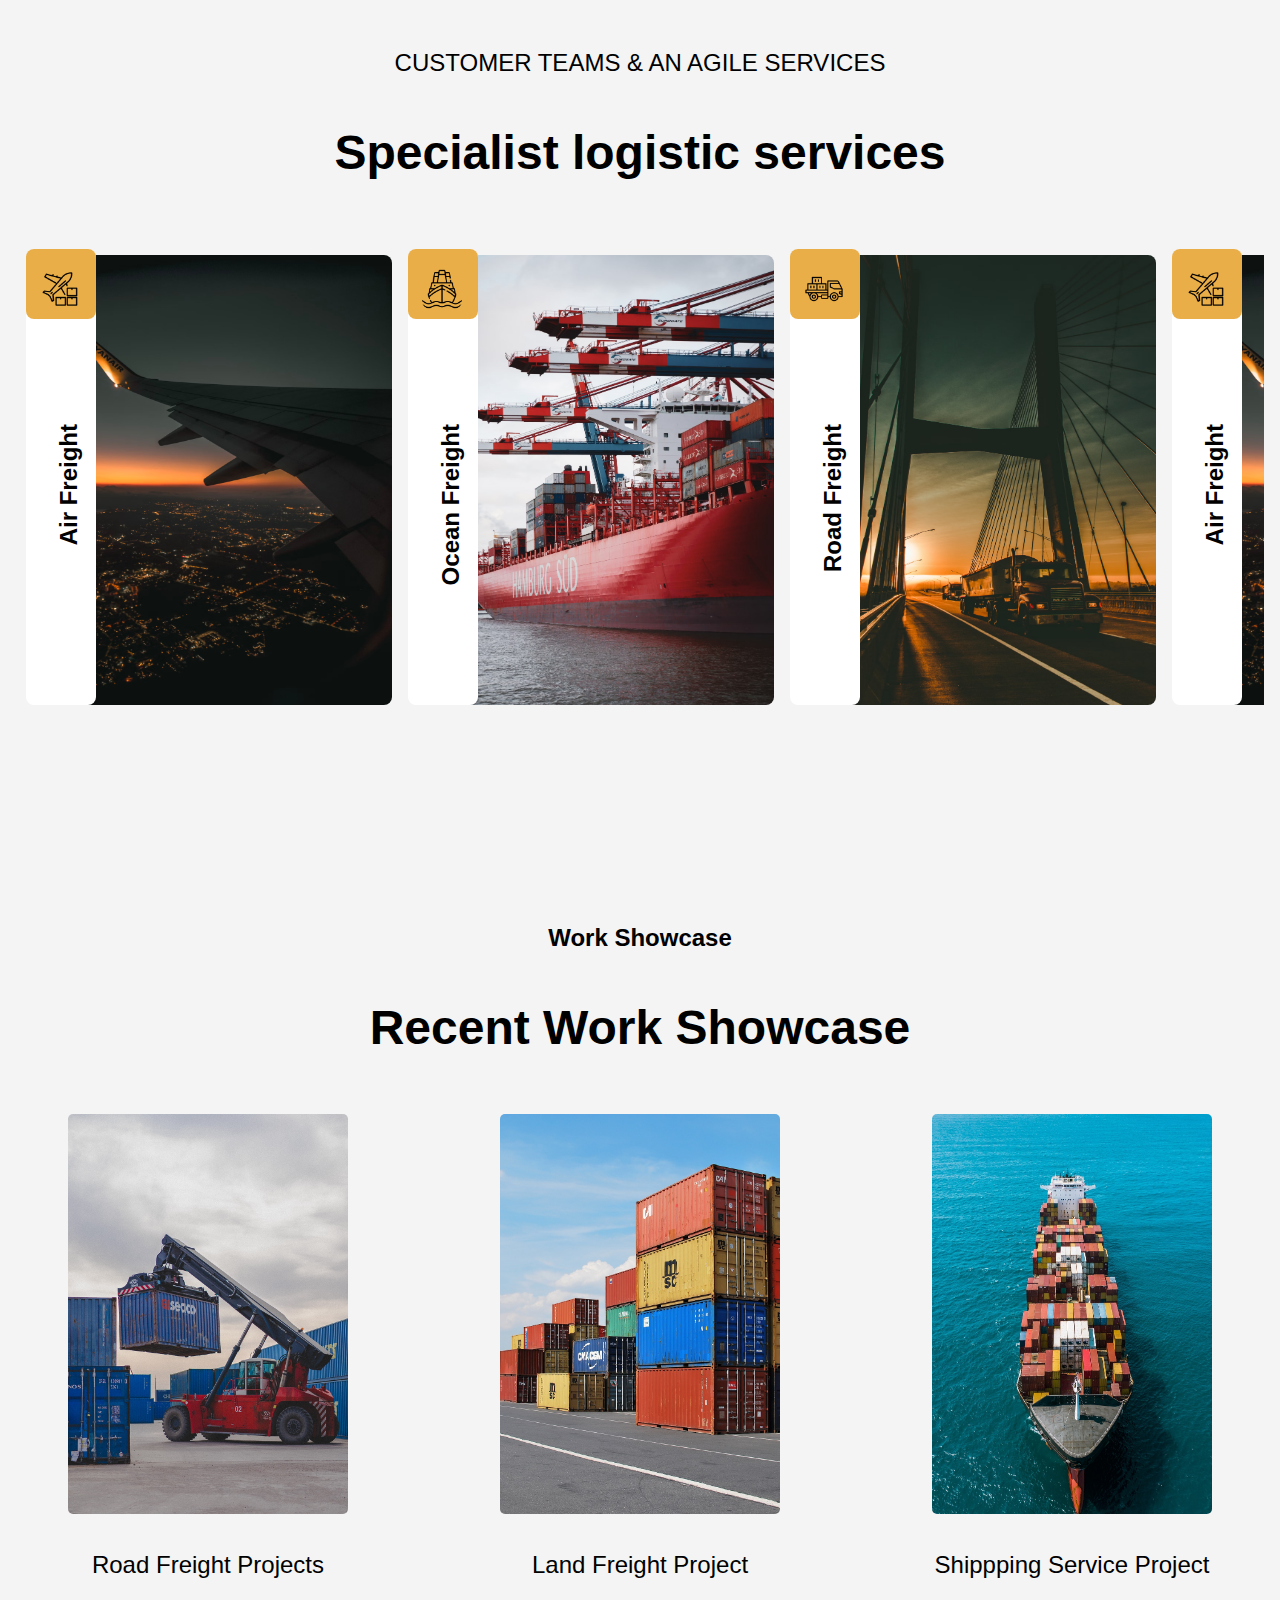
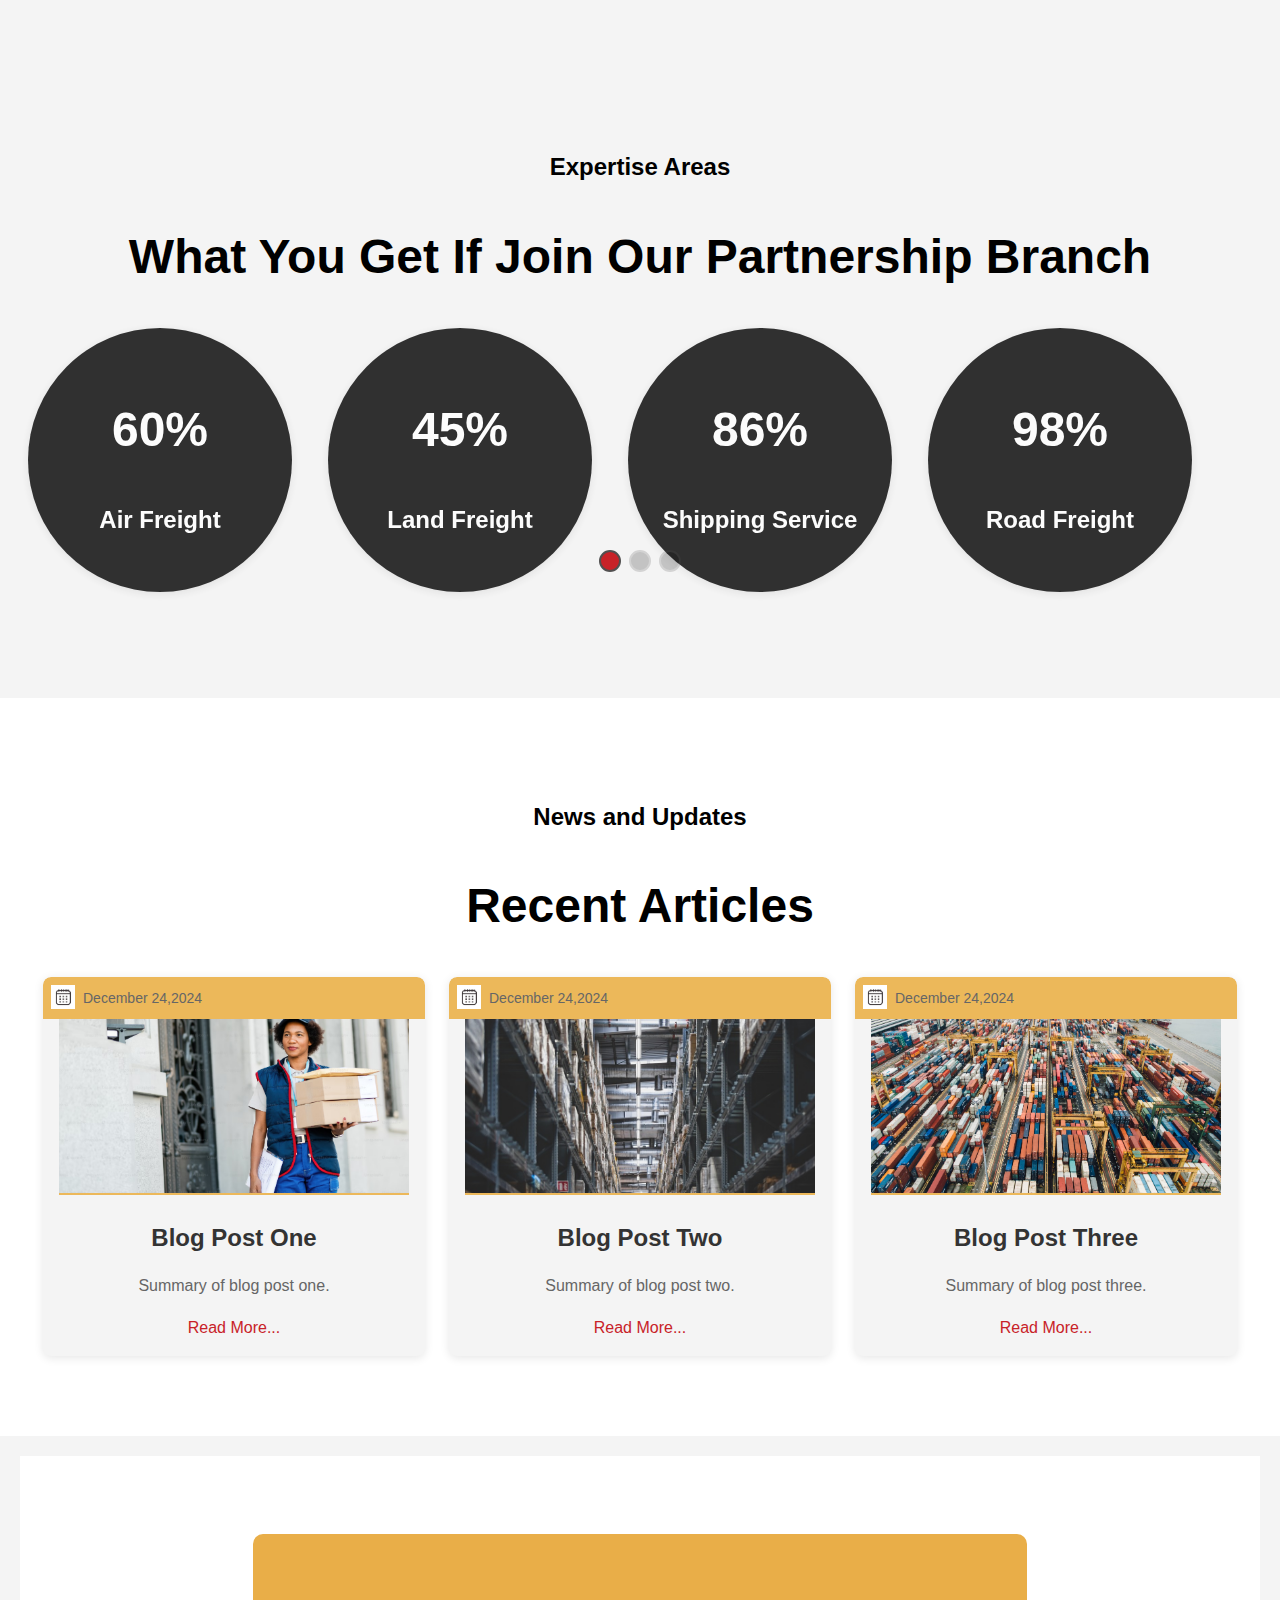
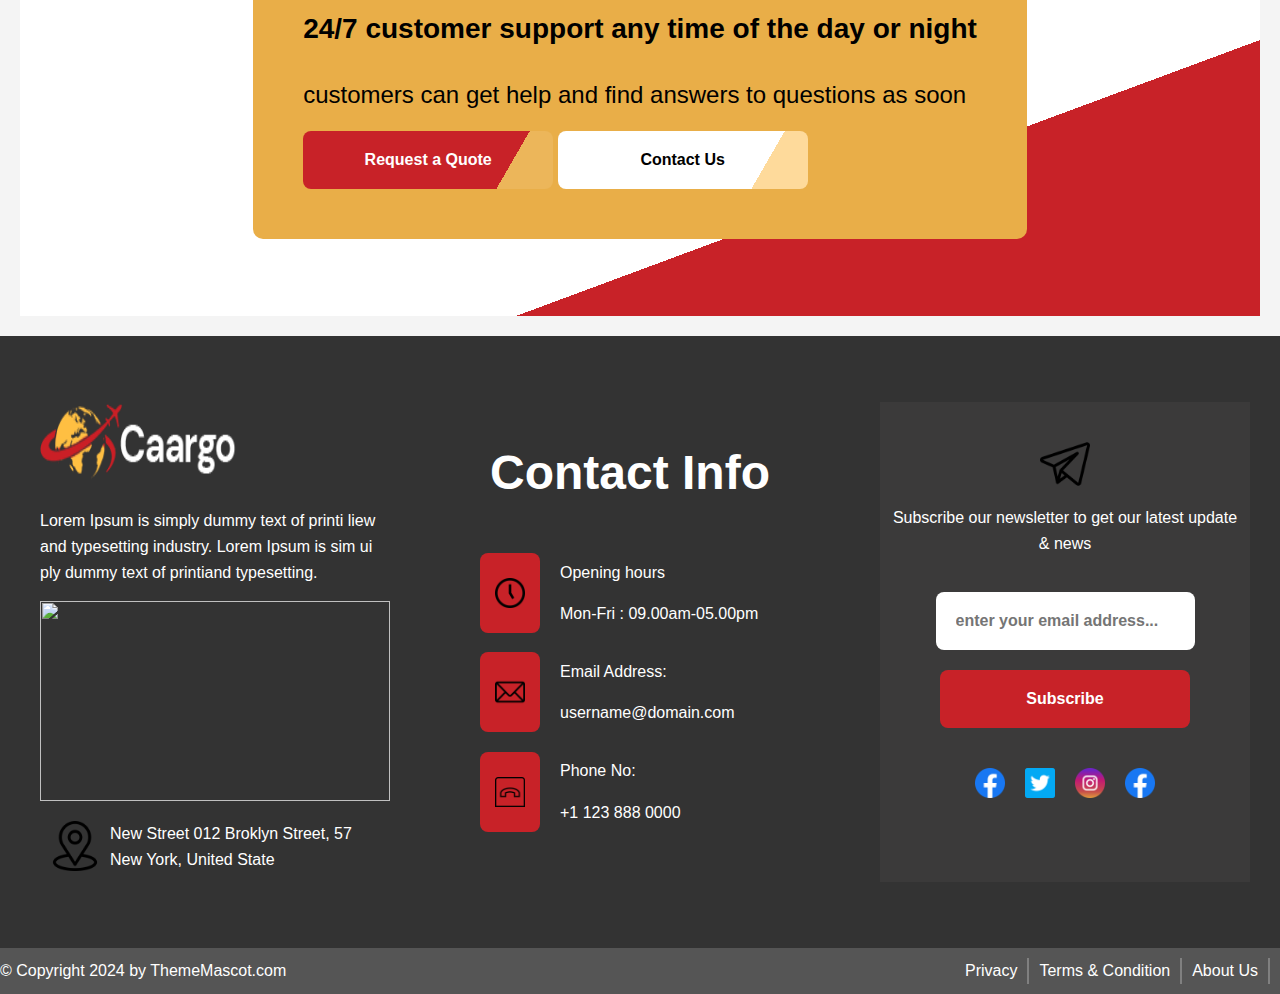
==== commit a0de14e3: "Update index.html" ====
--- a/index.html
+++ b/index.html
@@ -13,7 +13,7 @@
 <body>
     <div class="header-container">
         <div class="logo">
-            <img src="./assets/logo.webp" alt="logo" />
+            <img src="./docs/assets/logo.webp" alt="logo" />
         </div>
         <div>
             <nav class="nav">
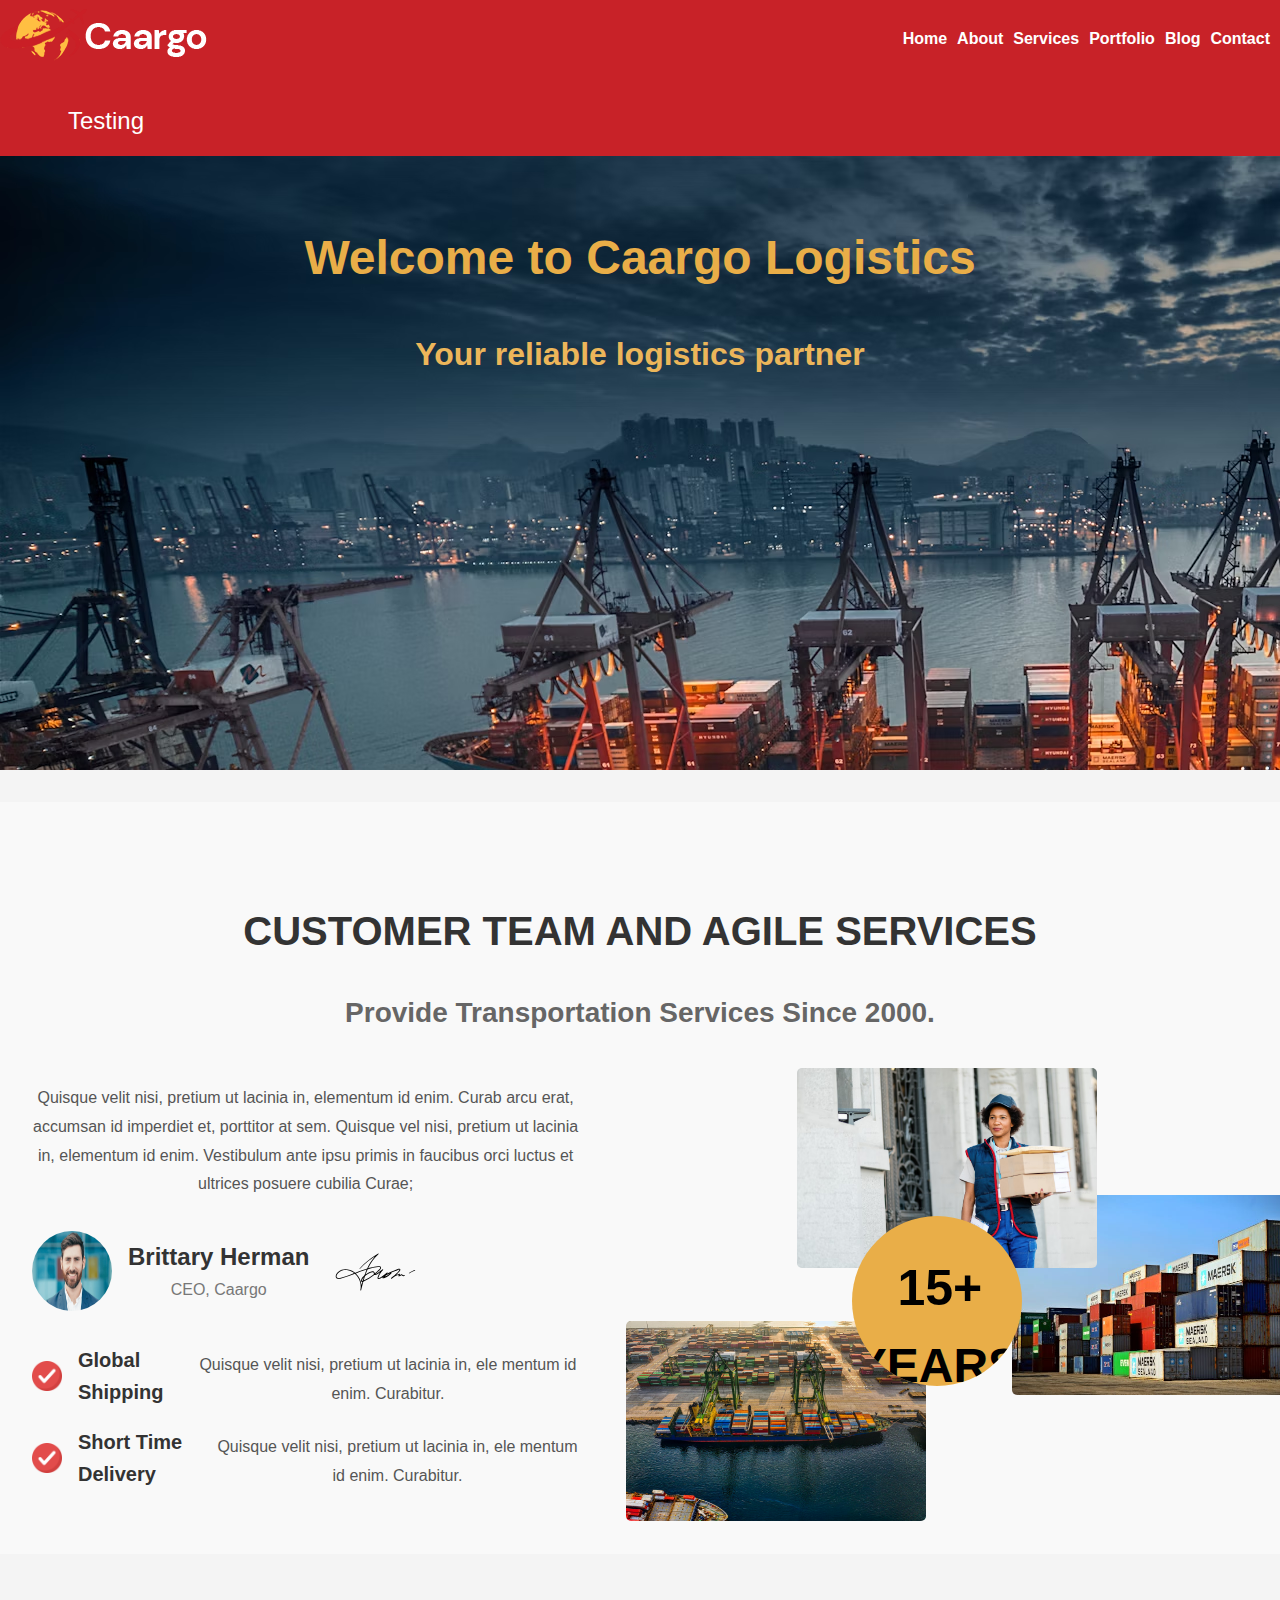
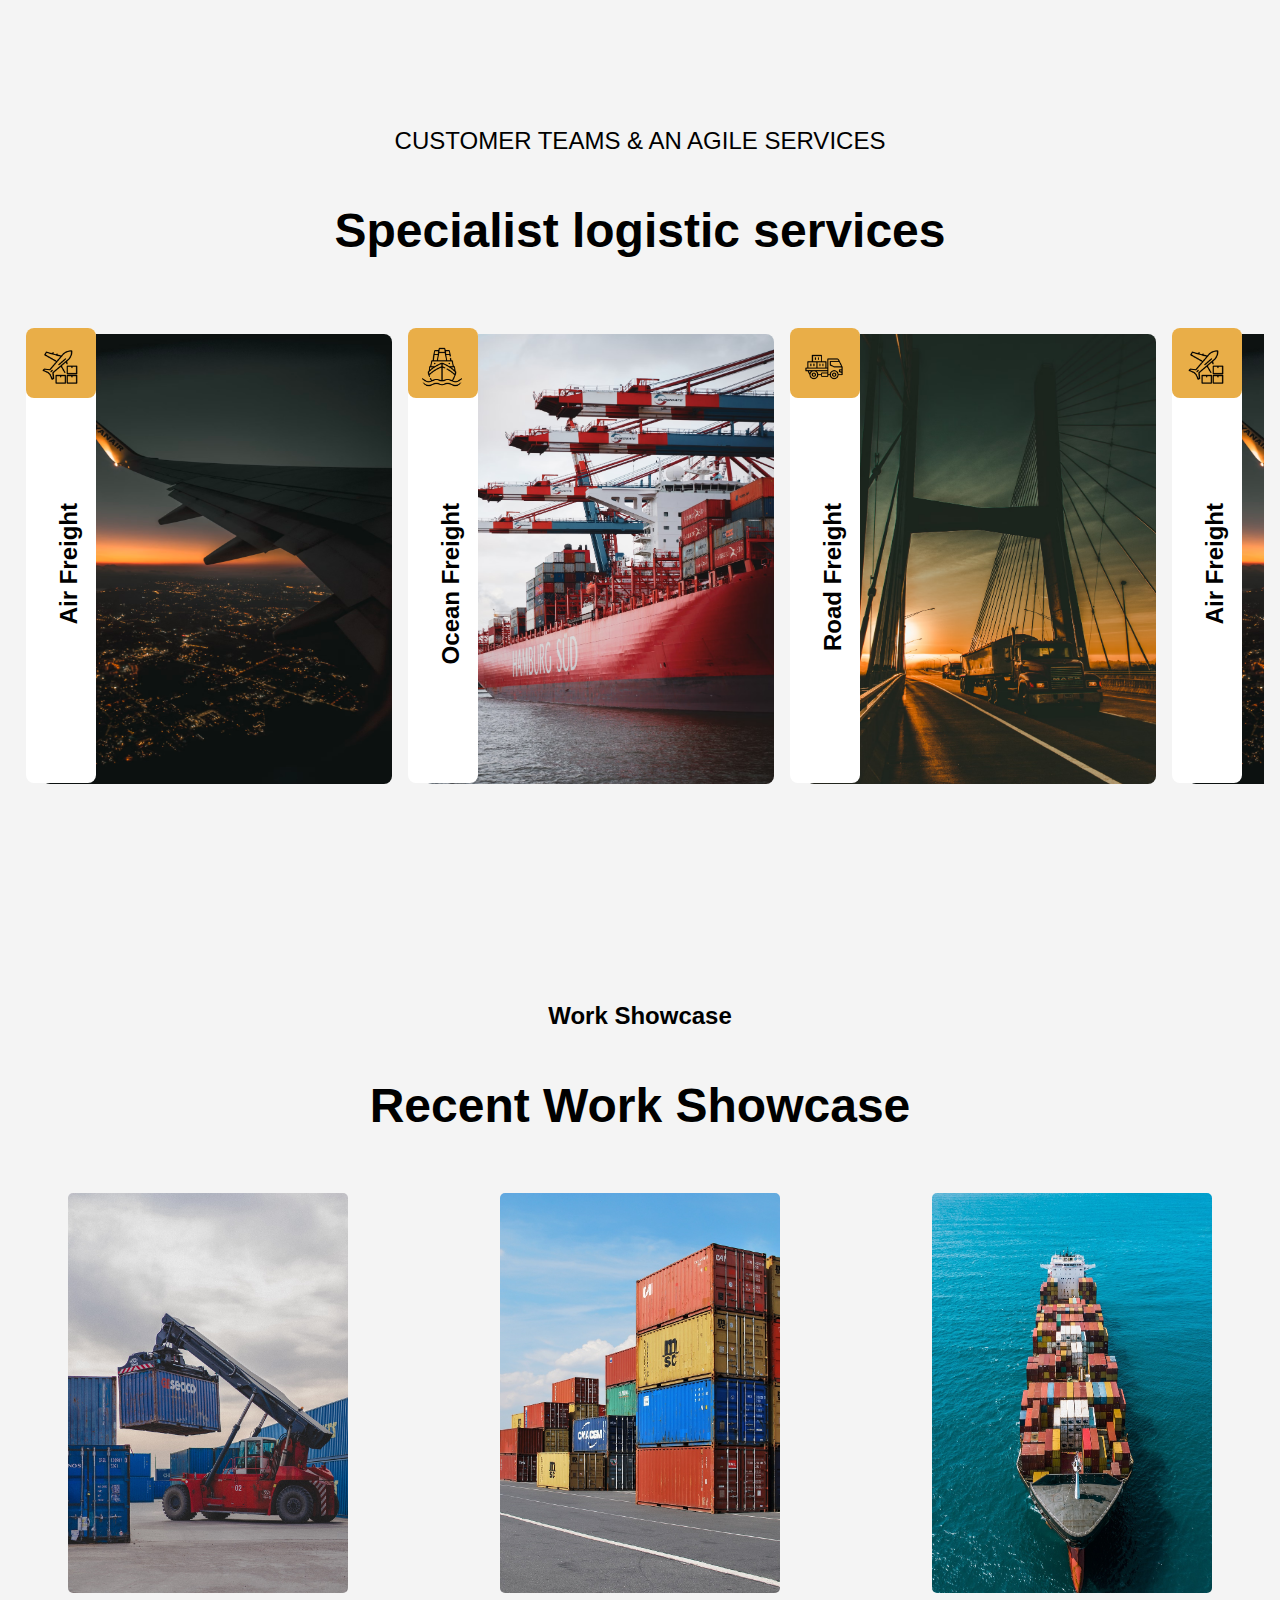
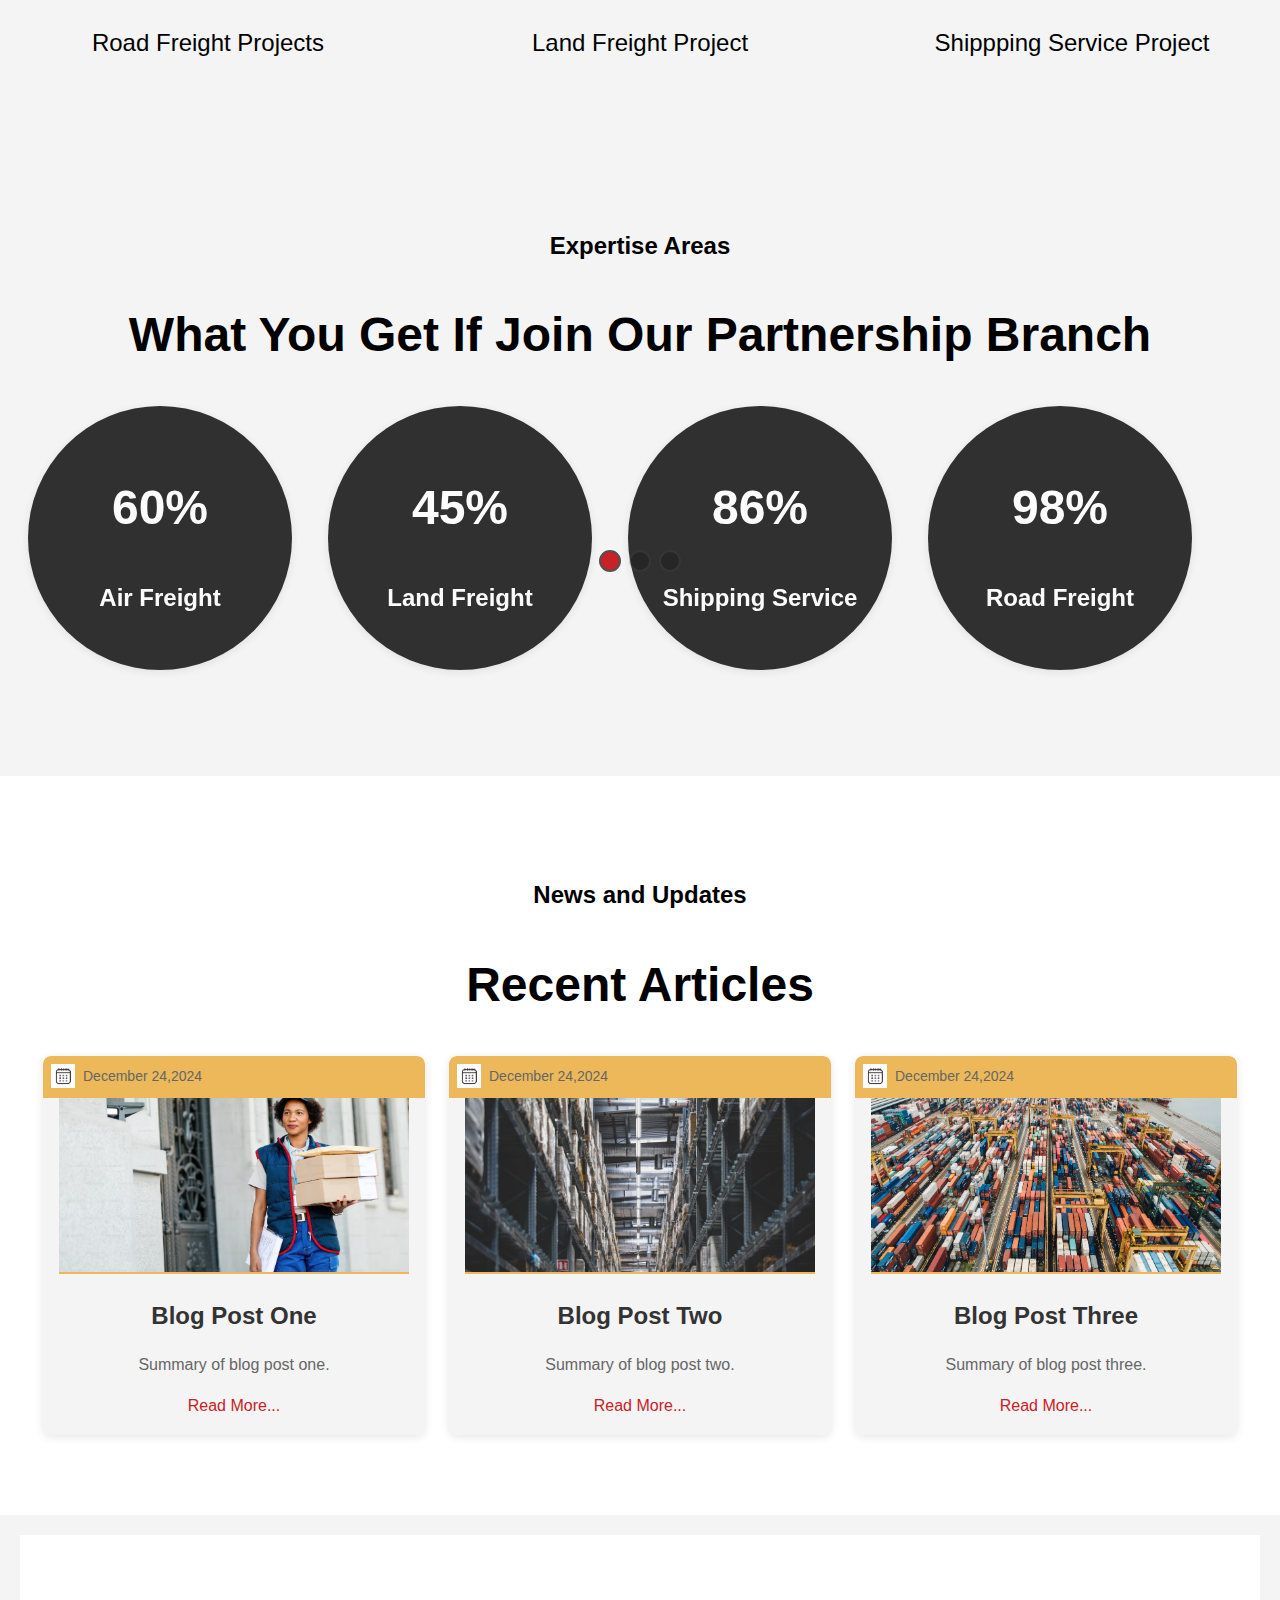
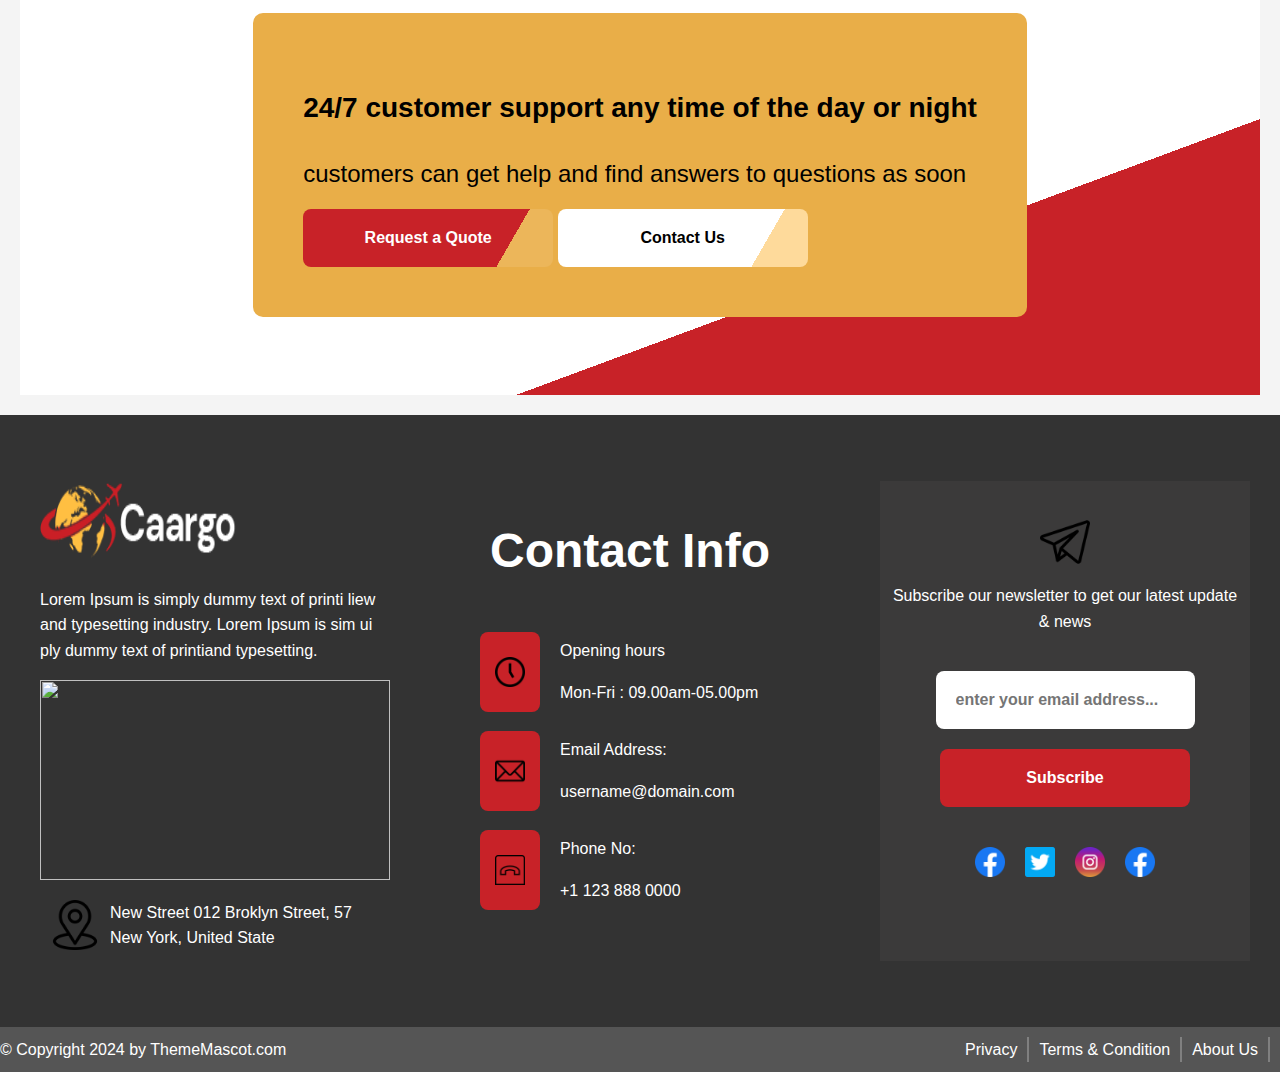
==== commit c44a0023: "Update index.html" ====
--- a/index.html
+++ b/index.html
@@ -14,6 +14,7 @@
     <div class="header-container">
         <div class="logo">
             <img src="./docs/assets/logo.webp" alt="logo" />
+            <p>Testing</p>
         </div>
         <div>
             <nav class="nav">
@@ -49,7 +50,7 @@
                             ante
                             ipsu primis in faucibus orci luctus et ultrices posuere cubilia Curae;</p>
                         <div class="ceo">
-                            <img src="./assets/ceo-1.webp" class="ceo-img" alt="ceo" />
+                            <img src="./docs/assets/ceo-1.webp" class="ceo-img" alt="ceo" />
                             <div class="ceo-name">
                                 <h1>Brittary Herman</h1>
                                 <p>CEO, Caargo</p>
@@ -58,12 +59,12 @@
                         </div>
                         <div class="abt-below">
                             <div class="abt-first">
-                                <img src="./assets/checked.png" />
+                                <img src="./docs/assets/checked.png" />
                                 <h1>Global Shipping</h1>
                                 <p>Quisque velit nisi, pretium ut lacinia in, ele mentum id enim. Curabitur.</p>
                             </div>
                             <div class="abt-second">
-                                <img src="./assets/checked.png" />
+                                <img src="./docs/assets/checked.png" />
                                 <h1>Short Time Delivery</h1>
                                 <p>Quisque velit nisi, pretium ut lacinia in, ele mentum id enim. Curabitur.</p>
                             </div>
@@ -72,13 +73,13 @@
                     </div>
                     <div class="statistics">
                         <div class="stat-item-1">
-                            <img src="./assets/delivery-1.avif" alt="worker" />
+                            <img src="./docs/assets/delivery-1.avif" alt="worker" />
                         </div>
                         <div class="stat-item-2">
-                            <img src="./assets/about-1.jpeg" alt="logistics-1" />
+                            <img src="./docs/assets/about-1.jpeg" alt="logistics-1" />
                         </div>
                         <div class="stat-item-3">
-                            <img src="./assets/about-3.jpeg" alt="logistics-2">
+                            <img src="./docs/assets/about-3.jpeg" alt="logistics-2">
                         </div>
                         <div class="stat-year">
                             <h1><span class="stat-main">15+</span> YEARS OF EXPERIENCE</h1>
@@ -98,82 +99,82 @@
         <div class="swiper-container">
             <div class="swiper-wrapper">
                 <div class="swiper-slide service-item">
-                    <img src="./assets/air.avif" alt="Air Freight">
-                    <div class="overlay">
-                        <div class="service-icon">
-                            <img src="./assets/air-plane.png" alt="air icon" />
-                        </div>
-                        <h3>Air Freight</h3>
-                    </div>
-                </div>
-                <div class="swiper-slide service-item">
-                    <img src="./assets/ship.avif" alt="Ocean Freight">
-                    <div class="overlay">
-                        <div class="service-icon">
-                            <img src="./assets/cargo-boat.png" alt="air icon" />
-                        </div>
-                        <h3>Ocean Freight</h3>
-                    </div>
-                </div>
-                <div class="swiper-slide service-item">
-                    <img src="./assets/truck.avif" alt="Road Freight">
-                    <div class="overlay">
-                        <div class="service-icon">
-                            <img src="./assets/freight.png" alt="air icon" />
-                        </div>
-                        <h3>Road Freight</h3>
-                    </div>
-                </div>
-                <div class="swiper-slide service-item">
-                    <img src="./assets/air.avif" alt="Air Freight">
-                    <div class="overlay">
-                        <div class="service-icon">
-                            <img src="./assets/air-plane.png" alt="air icon" />
-                        </div>
-                        <h3>Air Freight</h3>
-                    </div>
-                </div>
-                <div class="swiper-slide service-item">
-                    <img src="./assets/ship.avif" alt="Ocean Freight">
-                    <div class="overlay">
-                        <div class="service-icon">
-                            <img src="./assets/cargo-boat.png" alt="air icon" />
-                        </div>
-                        <h3>Ocean Freight</h3>
-                    </div>
-                </div>
-                <div class="swiper-slide service-item">
-                    <img src="./assets/truck.avif" alt="Road Freight">
-                    <div class="overlay">
-                        <div class="service-icon">
-                            <img src="./assets/freight.png" alt="air icon" />
-                        </div>
-                        <h3>Road Freight</h3>
-                    </div>
-                </div>
-                <div class="swiper-slide service-item">
-                    <img src="./assets/air.avif" alt="Air Freight">
-                    <div class="overlay">
-                        <div class="service-icon">
-                            <img src="./assets/air-plane.png" alt="air icon" />
-                        </div>
-                        <h3>Air Freight</h3>
-                    </div>
-                </div>
-                <div class="swiper-slide service-item">
-                    <img src="./assets/ship.avif" alt="Ocean Freight">
-                    <div class="overlay">
-                        <div class="service-icon">
-                            <img src="./assets/cargo-boat.png" alt="air icon" />
-                        </div>
-                        <h3>Ocean Freight</h3>
-                    </div>
-                </div>
-                <div class="swiper-slide service-item">
-                    <img src="./assets/truck.avif" alt="Road Freight">
-                    <div class="overlay">
-                        <div class="service-icon">
-                            <img src="./assets/freight.png" alt="air icon" />
+                    <img src="./docs/assets/air.avif" alt="Air Freight">
+                    <div class="overlay">
+                        <div class="service-icon">
+                            <img src="./docs/assets/air-plane.png" alt="air icon" />
+                        </div>
+                        <h3>Air Freight</h3>
+                    </div>
+                </div>
+                <div class="swiper-slide service-item">
+                    <img src="./docs/assets/ship.avif" alt="Ocean Freight">
+                    <div class="overlay">
+                        <div class="service-icon">
+                            <img src="./docs/assets/cargo-boat.png" alt="air icon" />
+                        </div>
+                        <h3>Ocean Freight</h3>
+                    </div>
+                </div>
+                <div class="swiper-slide service-item">
+                    <img src="./docs/assets/truck.avif" alt="Road Freight">
+                    <div class="overlay">
+                        <div class="service-icon">
+                            <img src="./docs/assets/freight.png" alt="air icon" />
+                        </div>
+                        <h3>Road Freight</h3>
+                    </div>
+                </div>
+                <div class="swiper-slide service-item">
+                    <img src="./docs/assets/air.avif" alt="Air Freight">
+                    <div class="overlay">
+                        <div class="service-icon">
+                            <img src="./docs/assets/air-plane.png" alt="air icon" />
+                        </div>
+                        <h3>Air Freight</h3>
+                    </div>
+                </div>
+                <div class="swiper-slide service-item">
+                    <img src="./docs/assets/ship.avif" alt="Ocean Freight">
+                    <div class="overlay">
+                        <div class="service-icon">
+                            <img src="./docs/assets/cargo-boat.png" alt="air icon" />
+                        </div>
+                        <h3>Ocean Freight</h3>
+                    </div>
+                </div>
+                <div class="swiper-slide service-item">
+                    <img src="./docs/assets/truck.avif" alt="Road Freight">
+                    <div class="overlay">
+                        <div class="service-icon">
+                            <img src="./docs/assets/freight.png" alt="air icon" />
+                        </div>
+                        <h3>Road Freight</h3>
+                    </div>
+                </div>
+                <div class="swiper-slide service-item">
+                    <img src="./docs/assets/air.avif" alt="Air Freight">
+                    <div class="overlay">
+                        <div class="service-icon">
+                            <img src="./docs/assets/air-plane.png" alt="air icon" />
+                        </div>
+                        <h3>Air Freight</h3>
+                    </div>
+                </div>
+                <div class="swiper-slide service-item">
+                    <img src="./docs/assets/ship.avif" alt="Ocean Freight">
+                    <div class="overlay">
+                        <div class="service-icon">
+                            <img src="./docs/assets/cargo-boat.png" alt="air icon" />
+                        </div>
+                        <h3>Ocean Freight</h3>
+                    </div>
+                </div>
+                <div class="swiper-slide service-item">
+                    <img src="./docs/assets/truck.avif" alt="Road Freight">
+                    <div class="overlay">
+                        <div class="service-icon">
+                            <img src="./docs/assets/freight.png" alt="air icon" />
                         </div>
                         <h3>Road Freight</h3>
                     </div>
@@ -283,15 +284,15 @@
             <h1>Recent Work Showcase</h1>
             <div class="portfolio-grid">
                 <div class="portfolio-item">
-                    <img src="./assets/show-7.jpg" alt="Project 1">
+                    <img src="./docs/assets/show-7.jpg" alt="Project 1">
                     <p>Road Freight Projects</p>
                 </div>
                 <div class="portfolio-item">
-                    <img src="./assets/show-4.jpg" alt="Project 2">
+                    <img src="./docs/assets/show-4.jpg" alt="Project 2">
                     <p>Land Freight Project</p>
                 </div>
                 <div class="portfolio-item">
-                    <img src="./assets/show-5.jpg" alt="Project 3">
+                    <img src="./docs/assets/show-5.jpg" alt="Project 3">
                     <p>Shippping Service Project</p>
                 </div>
             </div>
@@ -330,32 +331,32 @@
             <h1>Recent Articles</h1>
             <div class="blog-grid">
                 <div class="blog-item">
-                    <img src="./assets/delivery-1.avif" alt="news-1" />
+                    <img src="./docs/assets/delivery-1.avif" alt="news-1" />
                     <h3>Blog Post One</h3>
                     <p>Summary of blog post one.</p>
                     <a>Read More...</a>
                     <div class="blog-overlay">
-                        <img src="./assets/calender.png" alt="calender" />
+                        <img src="./docs/assets/calender.png" alt="calender" />
                         <p>December 24,2024</p>
                     </div>
                 </div>
                 <div class="blog-item">
-                    <img src="./assets/news-1.jpg" alt="news-1" />
+                    <img src="./docs/assets/news-1.jpg" alt="news-1" />
                     <h3>Blog Post Two</h3>
                     <p>Summary of blog post two.</p>
                     <a>Read More...</a>
                     <div class="blog-overlay">
-                        <img src="./assets/calender.png" alt="calender" />
+                        <img src="./docs/assets/calender.png" alt="calender" />
                         <p>December 24,2024</p>
                     </div>
                 </div>
                 <div class="blog-item">
-                    <img src="./assets/show-3.avif" alt="news-1" />
+                    <img src="./docs/assets/show-3.avif" alt="news-1" />
                     <h3>Blog Post Three</h3>
                     <p>Summary of blog post three.</p>
                     <a>Read More...</a>
                     <div class="blog-overlay">
-                        <img src="./assets/calender.png" alt="calender" />
+                        <img src="./docs/assets/calender.png" alt="calender" />
                         <p>December 24,2024</p>
                     </div>
                 </div>
@@ -379,33 +380,33 @@
 
     <footer>
         <div class="footer-about">
-            <img src="./assets/logo.webp" class="footer-icon">
+            <img src="./docs/assets/logo.webp" class="footer-icon">
             <p>Lorem Ipsum is simply dummy text of printi liew and typesetting industry. Lorem Ipsum is sim ui ply dummy
                 text of printiand typesetting.</p>
-            <img src="./assets/bg2.jpg" class="footer-img" />
+            <img src="./docs/assets/bg2.jpg" class="footer-img" />
             <div class="icon-area">
-                <img src="./assets/location_535239.png">
+                <img src="./docs/assets/location_535239.png">
                 <p>New Street 012 Broklyn Street, 57 New York, United State</p>
             </div>
         </div>
         <div class="footer-contact">
             <h1>Contact Info</h1>
             <div class="contact-1">
-                <img src="./assets/clock-five_7546766.png" />
+                <img src="./docs/assets/clock-five_7546766.png" />
                 <div class="contact-text">
                     <p>Opening hours</p>
                     <p>Mon-Fri : 09.00am-05.00pm</p>
                 </div>
             </div>
             <div class="contact-2">
-                <img src="./assets/email_542638.png" />
+                <img src="./docs/assets/email_542638.png" />
                 <div class="contact-text">
                     <p>Email Address:</p>
                     <p>username@domain.com</p>
                 </div>
             </div>
             <div class="contact-3">
-                <img src="./assets/phone.png" />
+                <img src="./docs/assets/phone.png" />
                 <div class="contact-text">
                     <p>Phone No:</p>
                     <p>+1 123 888 0000</p>
@@ -413,17 +414,17 @@
             </div>
         </div>
         <div class="footer-newsletter">
-            <img src="./assets/telegram_739260.png">
+            <img src="./docs/assets/telegram_739260.png">
             <p>Subscribe our newsletter to get our latest update & news</p>
             <label>
                 <input type="email" placeholder="enter your email address...">
             </label>
             <button>Subscribe</button>
             <div class="footer-socials">
-                <a href="#"><img src="./assets/face.png"></a>
-                <a href="#"><img src="./assets/twitter.png"></a>
-                <a href="#"><img src="./assets/inst.png"></a>
-                <a href="#"><img src="./assets/whatsapp.png"></a>
+                <a href="#"><img src="./docs/assets/face.png"></a>
+                <a href="#"><img src="./docs/assets/twitter.png"></a>
+                <a href="#"><img src="./docs/assets/inst.png"></a>
+                <a href="#"><img src="./docs/assets/whatsapp.png"></a>
             </div>
         </div>
     </footer>
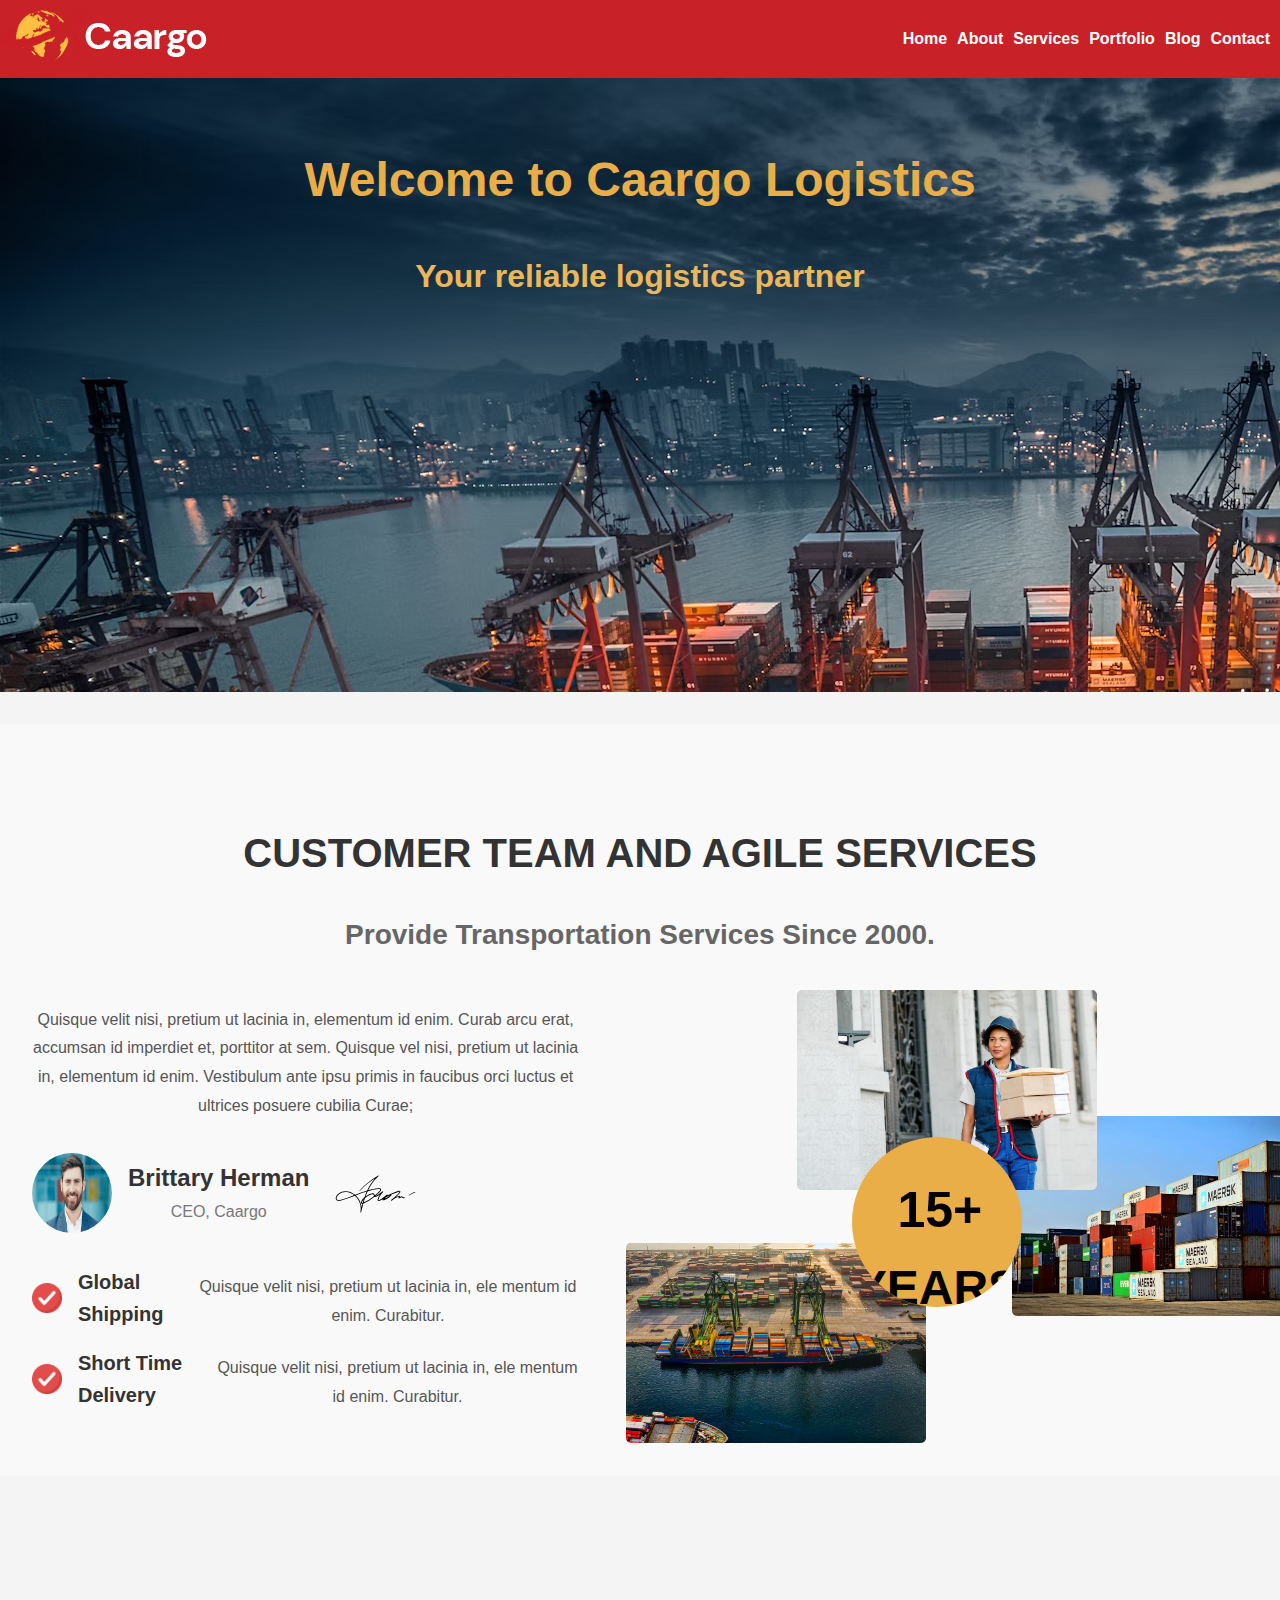
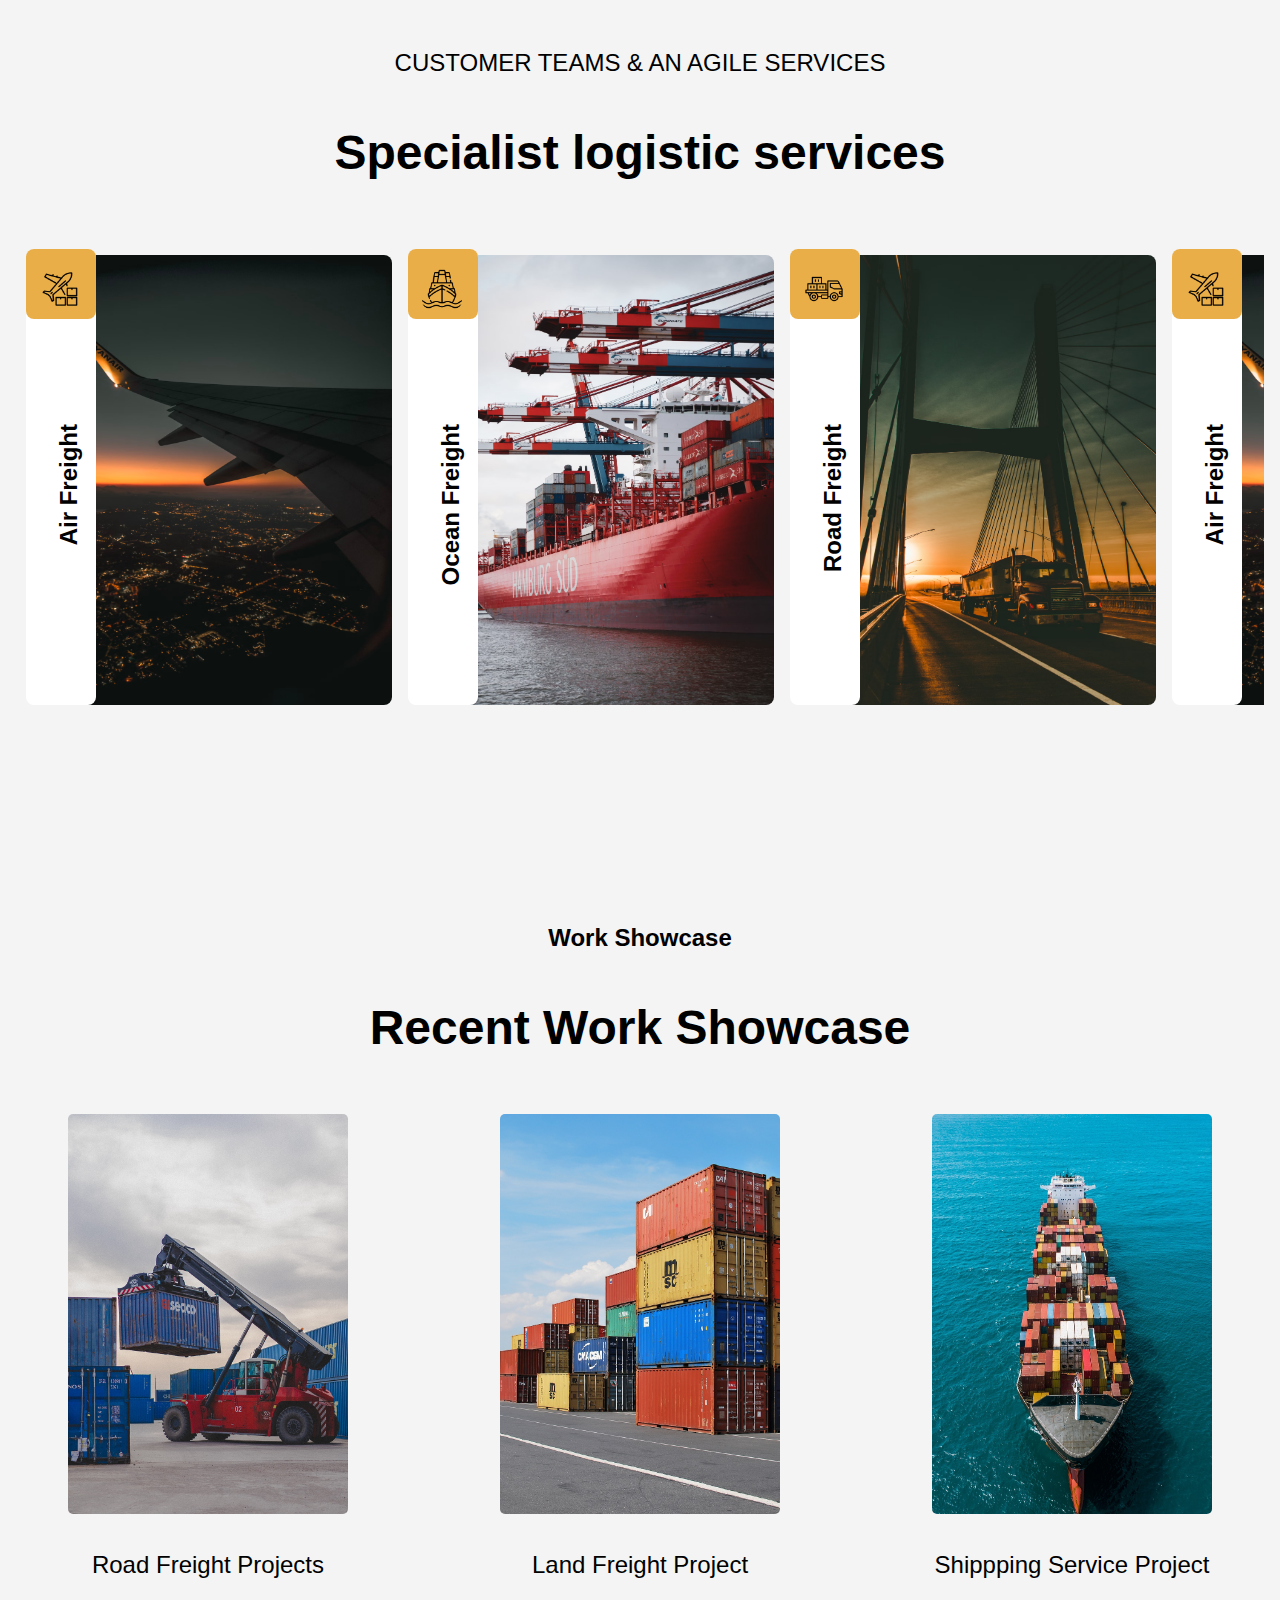
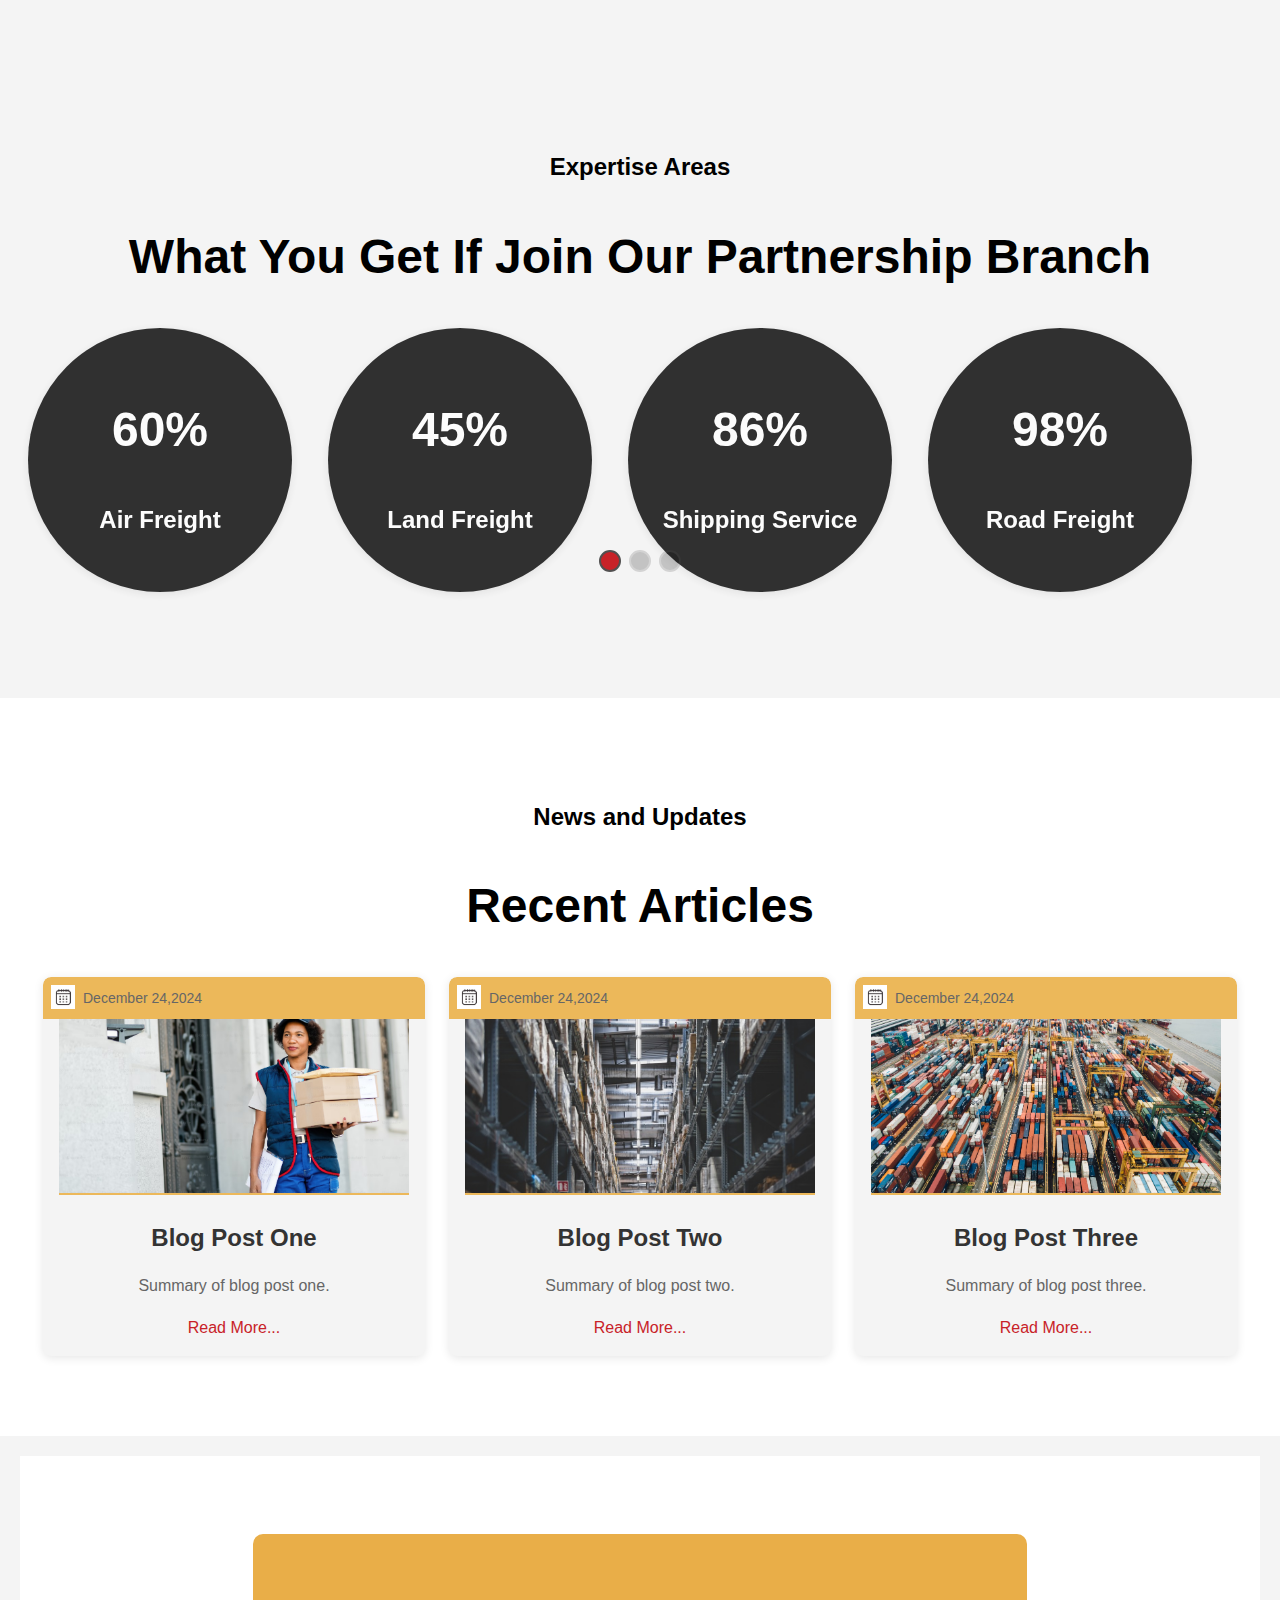
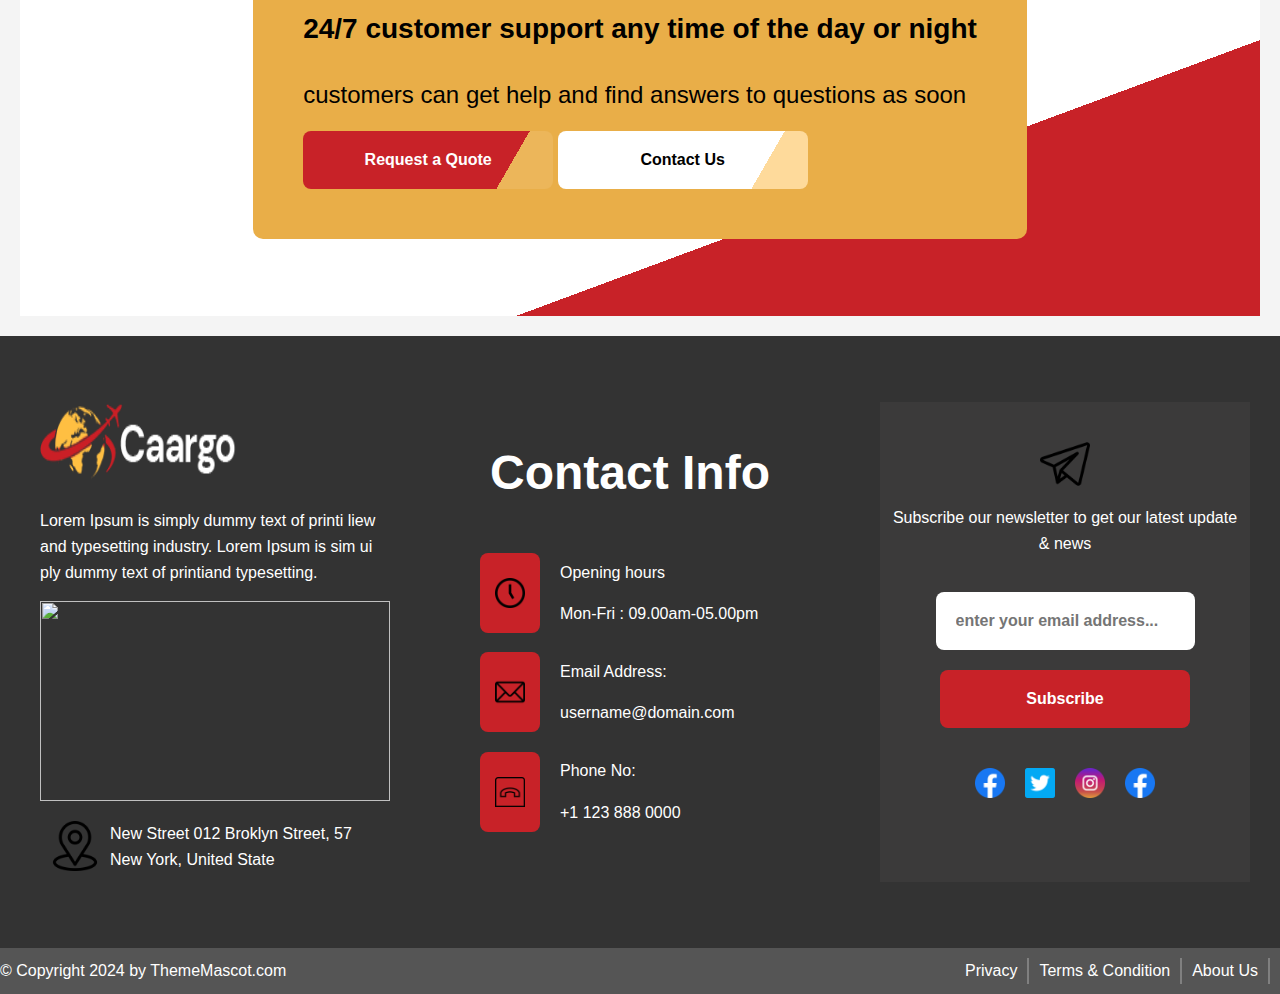
==== commit d0fca107: "Update index.html" ====
--- a/index.html
+++ b/index.html
@@ -14,7 +14,6 @@
     <div class="header-container">
         <div class="logo">
             <img src="./docs/assets/logo.webp" alt="logo" />
-            <p>Testing</p>
         </div>
         <div>
             <nav class="nav">
